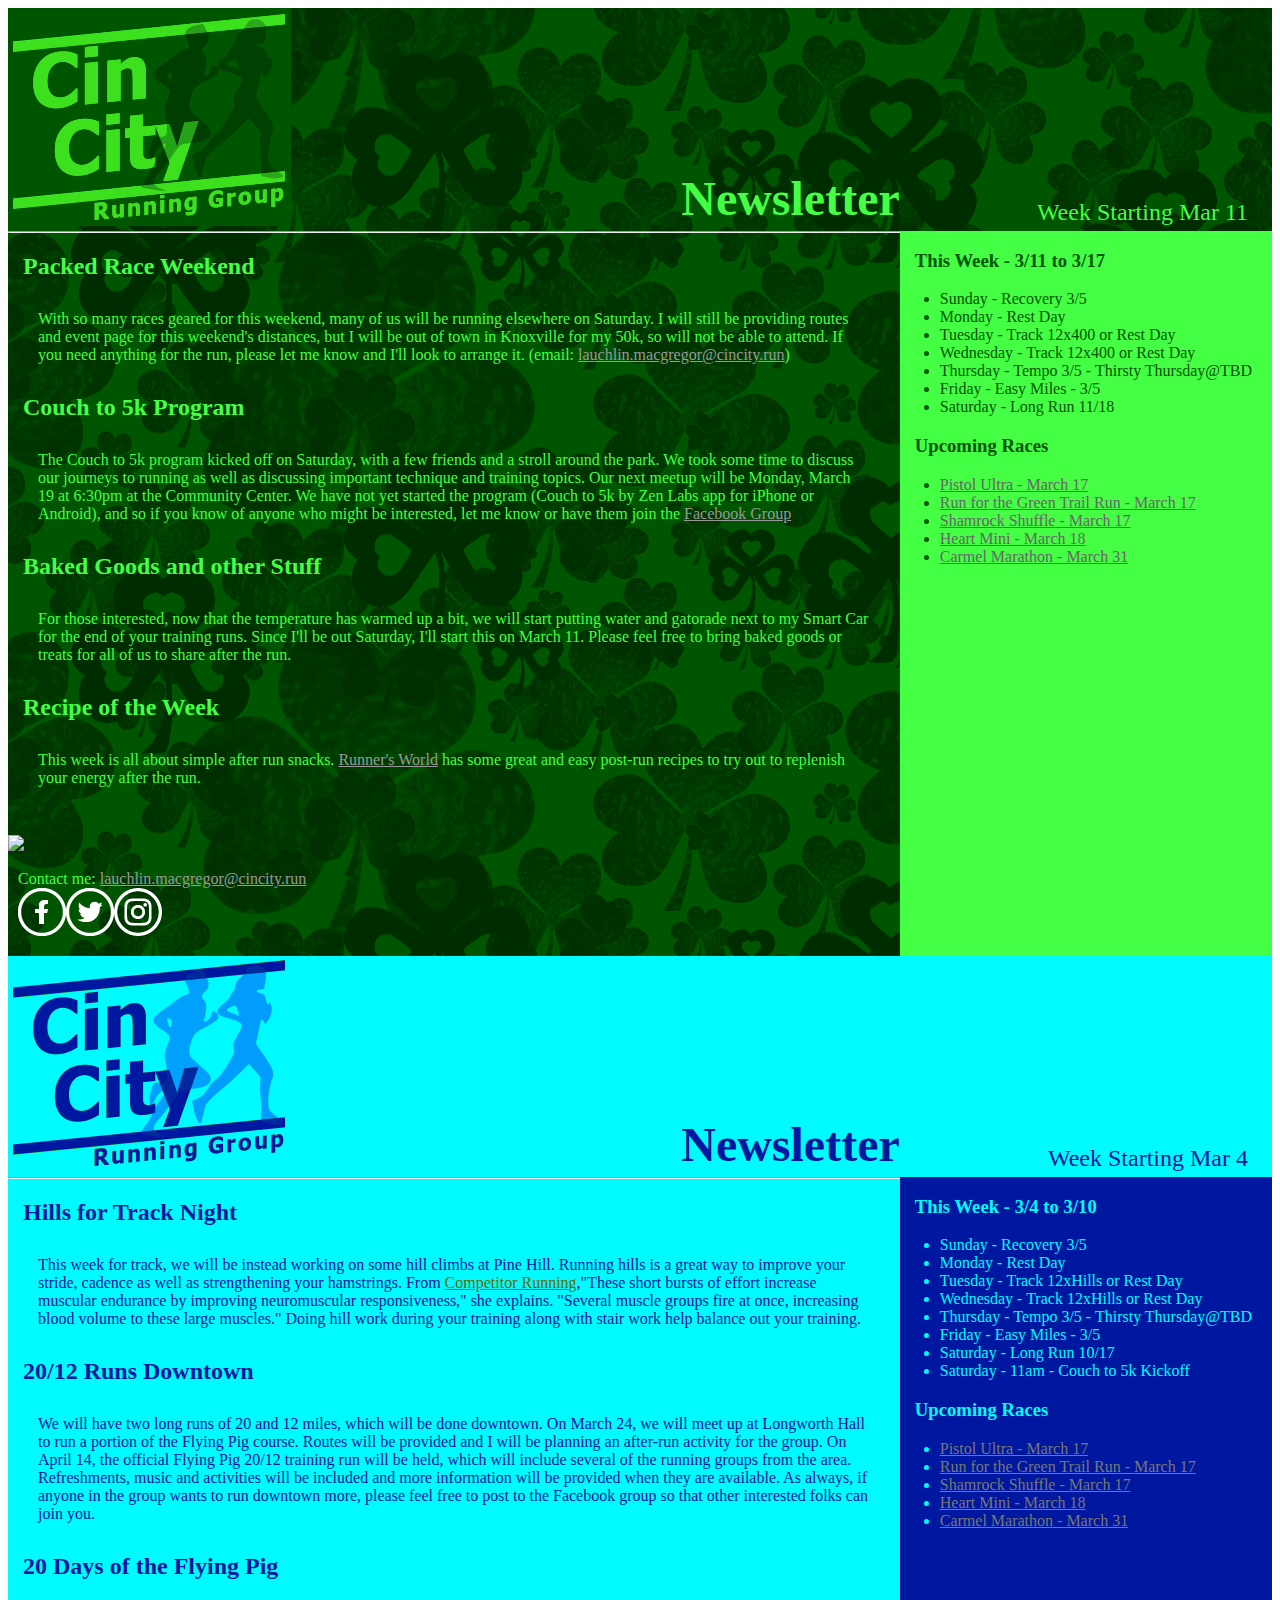
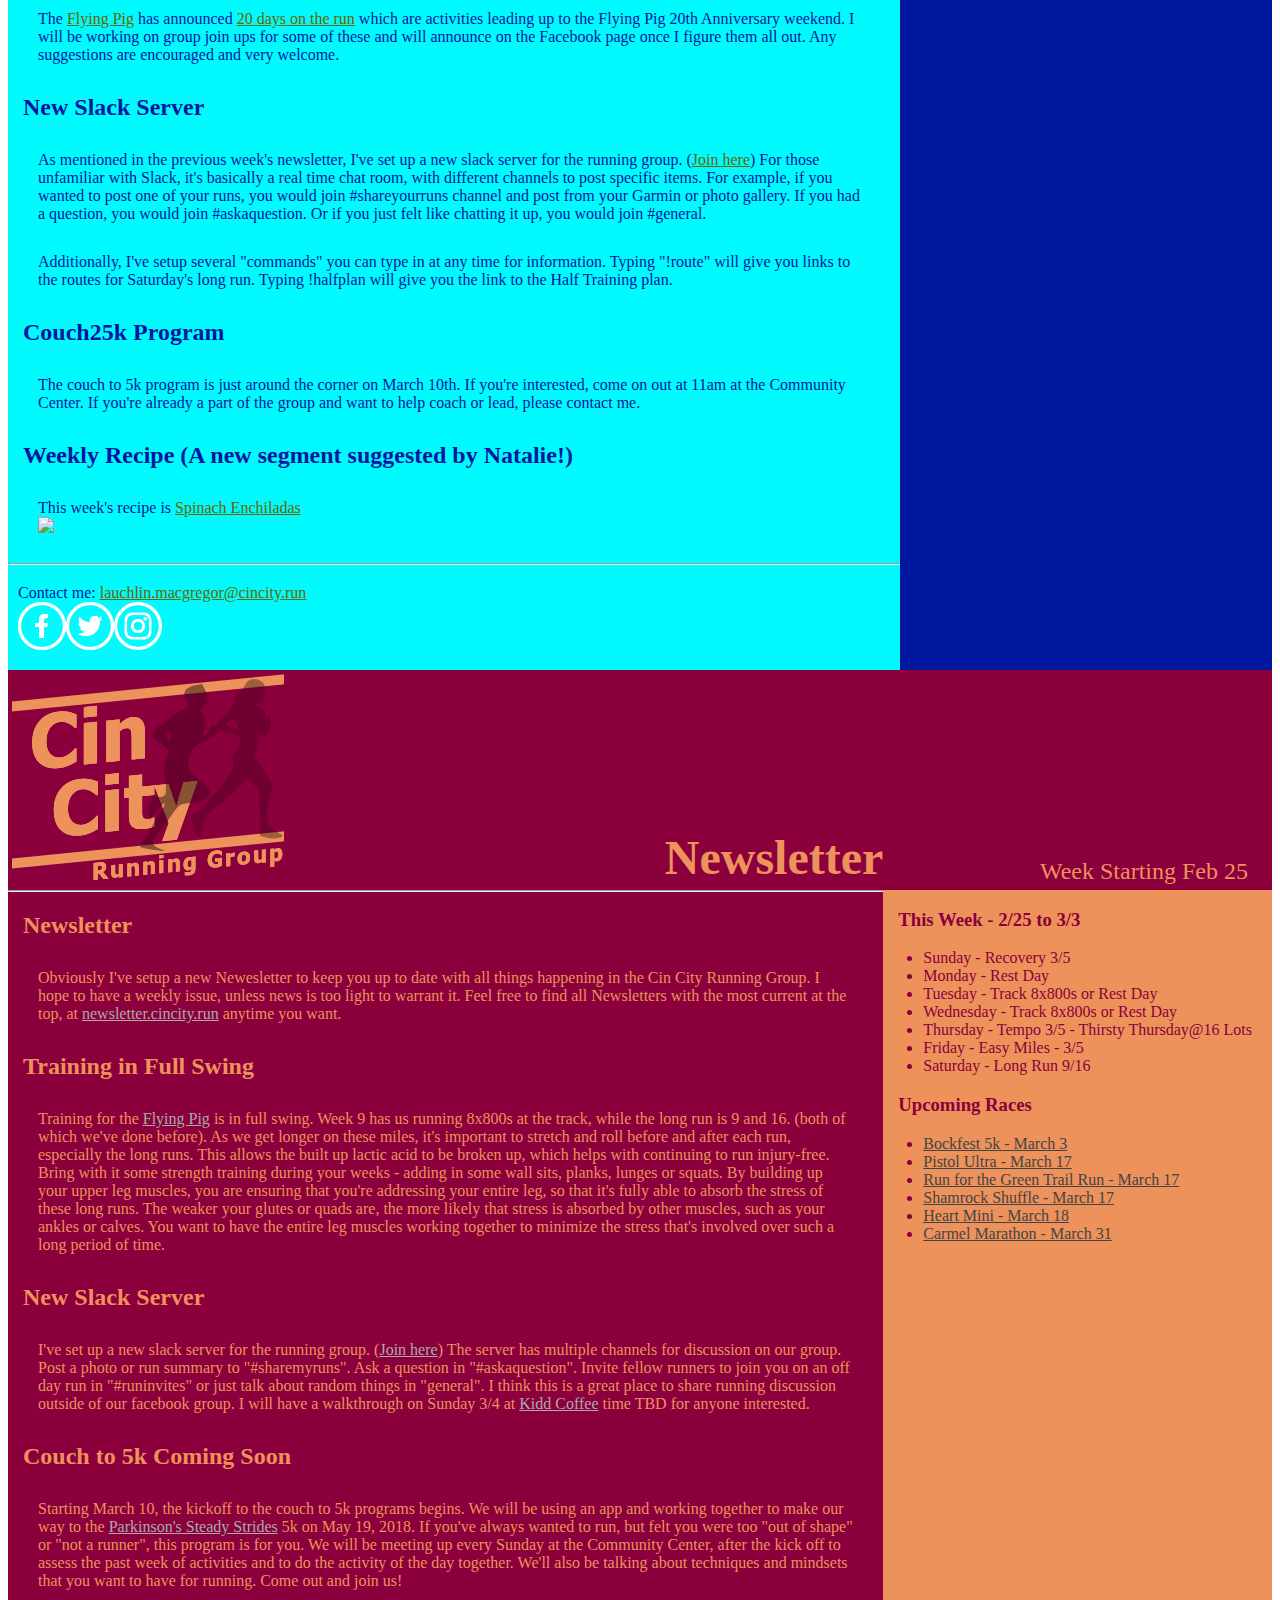
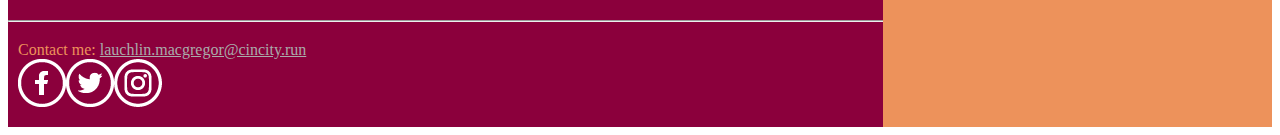
==== newsletter/index.html @ 0f22edab "Moving to one style sheet." ====
<!-- saved from url=(0031)https://newsletter.cincity.run/ -->
<html><head><meta http-equiv="Content-Type" content="text/html; charset=windows-1252">
	<link rel="stylesheet" media="screen" href="css/style.css" type="text/css">
	<link rel="icon" type="image/png" sizes="32x32" href="https://storage.googleapis.com/lauchlinmac.appspot.com/favicon-32x32.png">
	<link rel="icon" type="image/png" sizes="96x96" href="https://storage.googleapis.com/lauchlinmac.appspot.com/favicon-96x96.png">
	<link rel="icon" type="image/png" sizes="16x16" href="https://storage.googleapis.com/lauchlinmac.appspot.com/favicon-16x16.png">
	<title>Welcome to the Cin City Running Group Newsletter</title>
</head>
<body>
	<section id="page" class="ltgreen">
			<logo>
	<img src="./images/ltgreenlogo.png">
			</logo>
			<header>
			<h1>Newsletter</h1>
			</header>
			<dater>
		Week Starting Mar 11
			</dater>
	<main>
	<hr>
	<h2>
		Packed Race Weekend
	</h2>
	<p>
	With so many races geared for this weekend, many of us will be running elsewhere on Saturday.  I will still be providing routes and event page for this weekend's distances, but I will be out of town in Knoxville for my 50k, so will not be able to attend.  If you need anything for the run, please let me know and I'll look to arrange it. (email: <a href="mailto:lauchlin.macgregor@cincity.run">lauchlin.macgregor@cincity.run</a>)
	</p>
	<h2>
		Couch to 5k Program
	</h2>
	<p>
	The Couch to 5k program kicked off on Saturday, with a few friends and a stroll around the park.   We took some time to discuss our journeys to running as well as discussing important technique and training topics.   Our next meetup will be Monday, March 19 at 6:30pm at the Community Center.   We have not yet started the program (Couch to 5k by Zen Labs app for iPhone or Android), and so if you know of anyone who might be interested, let me know or have them join the <a href="https://www.facebook.com/groups/161861091143247/">Facebook Group</a>
</p>
	<h2>
		Baked Goods and other Stuff
	</h2>
	<p>
	For those interested, now that the temperature has warmed up a bit, we will start putting water and gatorade next to my Smart Car for the end of your training runs.   Since I'll be out Saturday, I'll start this on March 11.   Please feel free to bring baked goods or treats for all of us to share after the run.
	</p>
	<h2>
		Recipe of the Week
	</h2>
	<p>
		This week is all about simple after run snacks.  <a href="https://www.runnersworld.com/nutrition/easy-postrun-meals/slide/6">Runner's World</a> has some great and easy post-run recipes to try out to replenish your energy after the run.
	</p>
	<br/>
	<img src="https://www.runnersworld.com/sites/runnersworld.com/files/styles/listicle_slide_custom_user_desktop_1x/public/2017/10/20/dinechicken-pita.jpg?itok=5c4W9_jR"/>
	</main>
	<sidebar class="ltgreen_sidebar">
	<h3>This Week - 3/11 to 3/17</h3>
	<ul>
		<li>Sunday - Recovery 3/5</li>
		<li>Monday - Rest Day</li>
		<li>Tuesday - Track 12x400 or Rest Day</li>
		<li>Wednesday - Track 12x400 or Rest Day</li>
		<li>Thursday - Tempo 3/5 - Thirsty Thursday@TBD</li>
		<li>Friday - Easy Miles - 3/5</li>
		<li>Saturday - Long Run 11/18</li>
	</ul>
	<h3>Upcoming Races</h3>
		<ul>
			<li><a href="http://www.pistolultra.com/">Pistol Ultra - March 17</a></li>
			<li><a href="https://runsignup.com/Race/OH/Maineville/RunfortheGreenTrailRun">Run for the Green Trail Run - March 17</a></li>
			<li><a href="https://www.theshamrockshuffle.com/">Shamrock Shuffle - March 17</a></li>
			<li><a href="http://www2.heart.org/site/PageServer?pagename=CincinnatiMini">Heart Mini - March 18</a></li>
			<li><a href="https://www.carmelmarathon.com/">Carmel Marathon - March 31</a></li>
		</ul>
	</sidebar>
	<foot>
	<p>
	Contact me: <a href="mailto:lauchlin.macgregor@cincity.run">lauchlin.macgregor@cincity.run</a>
	<br>
	<a href="https://www.facebook.com/groups/1407686512587881/"><img src="images/fb.png"></a><a href="https://twitter.com/cincityrun"><img src="images/twit.png"></a><a href="https://www.instagram.com/cincityrun"><img src="images/ig.png"></a>
	</p>
	</foot>
	</section>
	<section id="page" class="ltblue">
			<logo>
	<img src="./images/ltbluelogo.png">
			</logo>
			<header>
			<h1>Newsletter</h1>
			</header>
			<dater>
		Week Starting Mar 4
			</dater>
	<main>
	<hr>
	<h2>
		Hills for Track Night
	</h2>
	<p>
	This week for track, we will be instead working on some hill climbs at Pine Hill.  Running hills is a great way to improve your stride, cadence as well as strengthening your hamstrings.  From <a href="http://running.competitor.com/2016/03/training/why-hill-repeats-make-you-a-better-runner_146676" target=_blank>Competitor Running</a>,"These short bursts of effort increase muscular endurance by improving neuromuscular responsiveness," she explains. "Several muscle groups fire at once, increasing blood volume to these large muscles."   Doing hill work during your training along with stair work help balance out your training.
	</p>
	<h2>
		20/12 Runs Downtown
	</h2>
	<p>
	We will have two long runs of 20 and 12 miles, which will be done downtown.  On March 24, we will meet up at Longworth Hall to run a portion of the Flying Pig course.   Routes will be provided and I will be planning an after-run activity for the group.   On April 14, the official Flying Pig 20/12 training run will be held, which will include several of the running groups from the area.   Refreshments, music and activities will be included and more information will be provided when they are available.  As always, if anyone in the group wants to run downtown more, please feel free to post to the Facebook group so that other interested folks can join you.
	</p>
	<h2>
		20 Days of the Flying Pig
	</h2>
	<p>
	The <a href="http://flyingpigmarathon.com/">Flying Pig</a> has announced <a href=http://flyingpigmarathon.com/events/20th-anniversary-celebration/4065-2/">20 days on the run</a> which are activities leading up to the Flying Pig 20th Anniversary weekend.   I will be working on group join ups for some of these and will announce on the Facebook page once I figure them all out.   Any suggestions are encouraged and very welcome.
	</p>
	<h2>
		New Slack Server
	</h2>
	<p>
	As mentioned in the previous week's newsletter, I've set up a new slack server for the running group. (<a href="https://join.slack.com/t/cincityrun/shared_invite/enQtMzE5NzkxMzA4ODMzLWY1YjliMDk2ZDc5N2JhY2E0NzQwYjVhNTAwMDExMWZhYTE1NmJiNWJhNjEwY2I4NjllZDVkMjdkMjkyNjIwOG">Join here</a>) For those unfamiliar with Slack, it's basically a real time chat room, with different channels to post specific items.  For example, if you wanted to post one of your runs, you would join #shareyourruns channel and post from your Garmin or photo gallery.   If you had a question, you would join #askaquestion.  Or if you just felt like chatting it up, you would join #general.</p>
	<p>
	Additionally, I've setup several "commands" you can type in at any time for information.   Typing "!route" will give you links to the routes for Saturday's long run.   Typing !halfplan will give you the link to the Half Training plan.
	</p>
	<h2>
		Couch25k Program
	</h2>
	<p>
	The couch to 5k program is just around the corner on March 10th.  If you're interested, come on out at 11am at the Community Center.  If you're already a part of the group and want to help coach or lead, please contact me.
	</p>
	<h2>
		Weekly Recipe (A new segment suggested by Natalie!)
	</h2>
	<p>
	This week's recipe is <a href="https://www.allrecipes.com/recipe/59661/spinach-enchiladas/">Spinach Enchiladas</a>
	<br/>
	<img src="https://images.media-allrecipes.com/userphotos/720x405/454897.jpg"/>
	</p>
	<hr>
	</main>
	<sidebar class="ltblue_sidebar">
	<h3>This Week - 3/4 to 3/10</h3>
	<ul>
		<li>Sunday - Recovery 3/5</li>
		<li>Monday - Rest Day</li>
		<li>Tuesday - Track 12xHills or Rest Day</li>
		<li>Wednesday - Track 12xHills or Rest Day</li>
		<li>Thursday - Tempo 3/5 - Thirsty Thursday@TBD</li>
		<li>Friday - Easy Miles - 3/5</li>
		<li>Saturday - Long Run 10/17</li>
		<li>Saturday - 11am - Couch to 5k Kickoff</li>
	</ul>
	<h3>Upcoming Races</h3>
		<ul>
			<li><a href="http://www.pistolultra.com/">Pistol Ultra - March 17</a></li>
			<li><a href="https://runsignup.com/Race/OH/Maineville/RunfortheGreenTrailRun">Run for the Green Trail Run - March 17</a></li>
			<li><a href="https://www.theshamrockshuffle.com/">Shamrock Shuffle - March 17</a></li>
			<li><a href="http://www2.heart.org/site/PageServer?pagename=CincinnatiMini">Heart Mini - March 18</a></li>
			<li><a href="https://www.carmelmarathon.com/">Carmel Marathon - March 31</a></li>
		</ul>
	</sidebar>
	<foot>
	<p>
	Contact me: <a href="mailto:lauchlin.macgregor@cincity.run">lauchlin.macgregor@cincity.run</a>
	<br>
	<a href="https://www.facebook.com/groups/1407686512587881/"><img src="images/fb.png"></a><a href="https://twitter.com/cincityrun"><img src="images/twit.png"></a><a href="https://www.instagram.com/cincityrun"><img src="images/ig.png"></a>
	</p>
	</foot>
	</section>
	<section id="page" class="burgundy">
			<logo>
	<img src="./images/burgundy_logo.png">
			</logo>
			<header>
			<h1>Newsletter</h1>
			</header>
			<dater>
		Week Starting Feb 25
			</dater>
	<main>
	<hr>
	<h2>
		Newsletter
	</h2>
	<p>
	Obviously I've setup a new Newesletter to keep you up to date with all things happening in the Cin City Running Group.  I hope to have a weekly issue, unless news is too light to warrant it.   Feel free to find all Newsletters with the most current at the top, at <a href="http://newsletter.cincity.run/">newsletter.cincity.run</a> anytime you want.
	</p>
	<h2>
		Training in Full Swing
	</h2>
	<p>
	Training for the <a href="http://flyingpigmarathon.com/">Flying Pig</a> is in full swing.   Week 9 has us running 8x800s at the track, while the long run is 9 and 16. (both of which we've done before).   As we get longer on these miles, it's important to stretch and roll before and after each run, especially the long runs.  This allows the built up lactic acid to be broken up, which helps with continuing to run injury-free.   Bring with it some strength training during your weeks - adding in some wall sits, planks, lunges or squats.  By building up your upper leg muscles, you are ensuring that you're addressing your entire leg, so that it's fully able to absorb the stress of these long runs.   The weaker your glutes or quads are, the more likely that stress is absorbed by other muscles, such as your ankles or calves.   You want to have the entire leg muscles working together to minimize the stress that's involved over such a long period of time.
	</p>
	<h2>
		New Slack Server
	</h2>
	<p>
	I've set up a new slack server for the running group. (<a href="https://join.slack.com/t/cincityrun/shared_invite/enQtMzE5NzkxMzA4ODMzLWY1YjliMDk2ZDc5N2JhY2E0NzQwYjVhNTAwMDExMWZhYTE1NmJiNWJhNjEwY2I4NjllZDVkMjdkMjkyNjIwOG">Join here</a>) The server has multiple channels for discussion on our group.   Post a photo or run summary to "#sharemyruns".   Ask a question in "#askaquestion".   Invite fellow runners to join you on an off day run in "#runinvites" or just talk about random things in "general".   I think this is a great place to share running discussion outside of our facebook group.  I will have a walkthrough on Sunday 3/4 at <a href="https://www.facebook.com/Kidd-Coffee-Wine-Bar-Mason-79836266919/">Kidd Coffee</a> time TBD for anyone interested.
	</p>
	<h2>
		Couch to 5k Coming Soon
	</h2>
	<p>
	Starting March 10, the kickoff to the couch to 5k programs begins.   We will be using an app and working together to make our way to the <a href="http://parkinsoncincinnati.org/steady-strides">Parkinson's Steady Strides</a> 5k on May 19, 2018.  If you've always wanted to run, but felt you were too "out of shape" or "not a runner", this program is for you.  We will be meeting up every Sunday at the Community Center, after the kick off to assess the past week of activities and to do the activity of the day together.   We'll also be talking about techniques and mindsets that you want to have for running.  Come out and join us!
	</p>
	<hr>
	</main>
	<sidebar class="burgundy_sidebar">
	<h3>This Week - 2/25 to 3/3</h3>
	<ul>
		<li>Sunday - Recovery 3/5</li>
		<li>Monday - Rest Day</li>
		<li>Tuesday - Track 8x800s or Rest Day</li>
		<li>Wednesday - Track 8x800s or Rest Day</li>
		<li>Thursday - Tempo 3/5 - Thirsty Thursday@16 Lots</li>
		<li>Friday - Easy Miles - 3/5</li>
		<li>Saturday - Long Run 9/16</li>
	</ul>
	<h3>Upcoming Races</h3>
		<ul>
			<li><a href="https://www.bockfest.com/">Bockfest 5k - March 3</a></li>
			<li><a href="http://www.pistolultra.com/">Pistol Ultra - March 17</a></li>
			<li><a href="https://runsignup.com/Race/OH/Maineville/RunfortheGreenTrailRun">Run for the Green Trail Run - March 17</a></li>
			<li><a href="https://www.theshamrockshuffle.com/">Shamrock Shuffle - March 17</a></li>
			<li><a href="http://www2.heart.org/site/PageServer?pagename=CincinnatiMini">Heart Mini - March 18</a></li>
			<li><a href="https://www.carmelmarathon.com/">Carmel Marathon - March 31</a></li>
		</ul>
	</sidebar>
	<foot>
	<p>
	Contact me: <a href="mailto:lauchlin.macgregor@cincity.run">lauchlin.macgregor@cincity.run</a>
	<br>
	<a href="https://www.facebook.com/groups/1407686512587881/"><img src="images/fb.png"></a><a href="https://twitter.com/cincityrun"><img src="images/twit.png"></a><a href="https://www.instagram.com/cincityrun"><img src="images/ig.png"></a>
	</p>
	</foot>
	</section>
</body></html>
---- newsletter/css/style.css ----
.burgundy{
	color: #ed925b;
	background-color: #8b003c;
}

.burgundy a{
	color: #aaa;
}
.burgundy_sidebar{
	color: 8b003c;
	background-color: #ed925b;
}

.burgundy_sidebar a{
	color: #444;
}

.ltblue{
	color: #0017a0;
	background-color: #00fafd;
}

.ltblue a{
	color: #660;
}
.ltblue_sidebar{
	color: #00fafd;
	background-color: #0017a0;
}

.ltblue_sidebar a{
	color: #777;
}

.ltgreen{
	color: #44ff44;
	background-color: #005500;
			background-image: url("../images/clover.png");
}

.ltgreen a{
	color: #999;
}
.ltgreen_sidebar{
	color: #050;
	background-color: #4f4;
}
.ltgreen_sidebar a{
	color: #666;
}

#page{
	display: grid;
	width: 100%;
	grid-template-areas: "logo header dater"
			     "main main sidebar"
			     "foot foot sidebar";
	grid-template-rows: auto 1fr 100px;
	grid-template-columns: auto minmax(250px,1fr)  auto;
	font-family: "trebuchet ms";
        grid-row-gap: 5px;
}
hr{
	width: 100%;
	margin: 0;
	padding: 0;
}
#page > logo{
	grid-area: logo;
	border-bottom: 1px solid bottom;
}

#page > header{
	grid-area: header;
	justify-self: end;
	align-self: end;
}


#page > dater{
	grid-area: dater;
	align-self: end;
	justify-self: end;
	margin-right: 1em;
	font-size: 1.5em;
}

#page > header h1{
	font-family: "Trebuchet MS";
	font-size: 3em;
	font-weight: bold;
	margin:0;
	padding: 0;
}

#page > main{
	grid-area: main;

}

#page > sidebar{
	grid-area: sidebar;
}

#page > sidebar li{
	margin-right: 20px;
}

#page > foot{
	grid-area: foot;
	align-self: end;
}
h2,h3{
	margin-left: 15px;
}
p{
	margin: 30px;
}
#page > foot p{
margin: 20px 10px;
}

@media only screen and (max-width: 750px){
		#page{
			display: grid;
			width: 100%;
			grid-template-areas: "logo"
					      "header"
					      "dater"
					     "main"
					      "sidebar"
					     "foot";
			font-family: "trebuchet ms";
		        grid-row-gap: 5px;
		}

		#page > logo, #page > header, #page > dater, #page > main, #page > footer, #page > sidebar{
			justify-self: center;
			align-self: center;
		}
}
/*a {
	text-decoration: underline;
	color: #444;
	font-weight: bold;
}
li a{
	text-decoration: underline;
	color: #bbb;
	font-weight: bold;
}*/
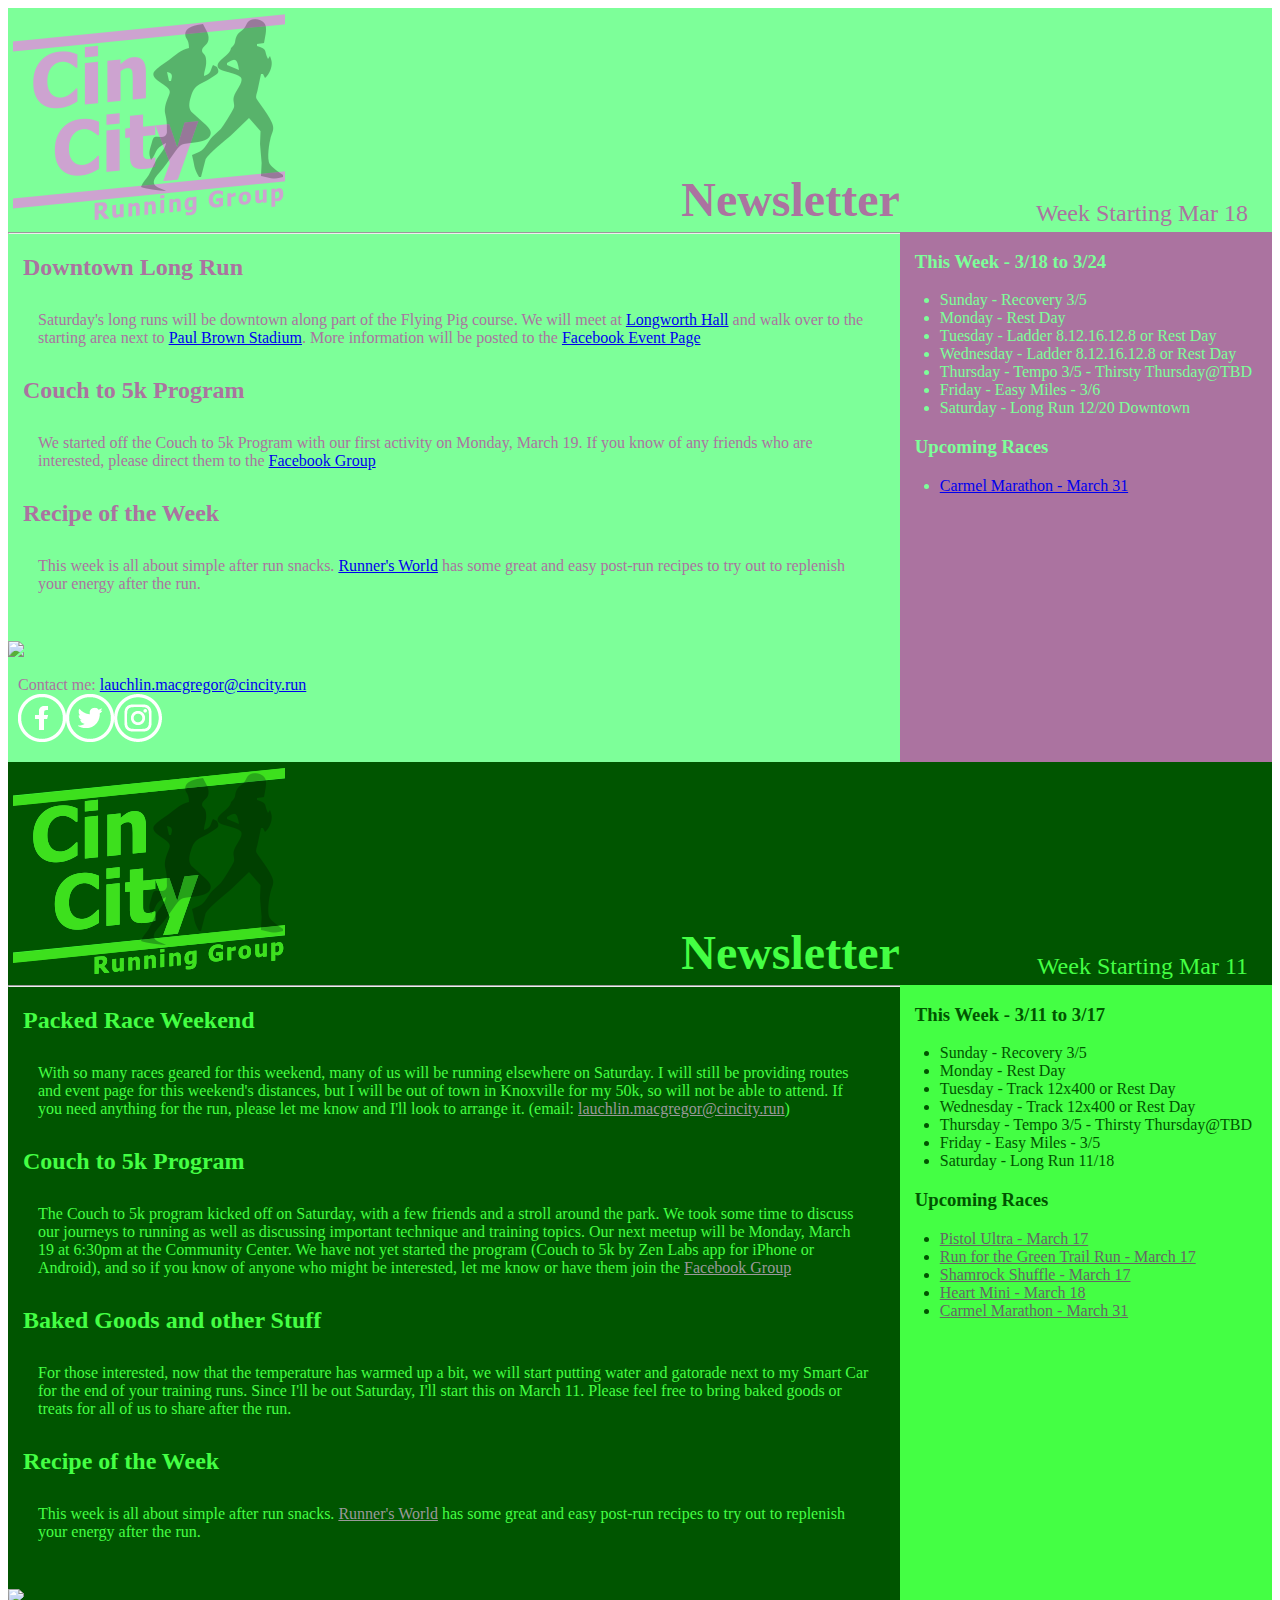
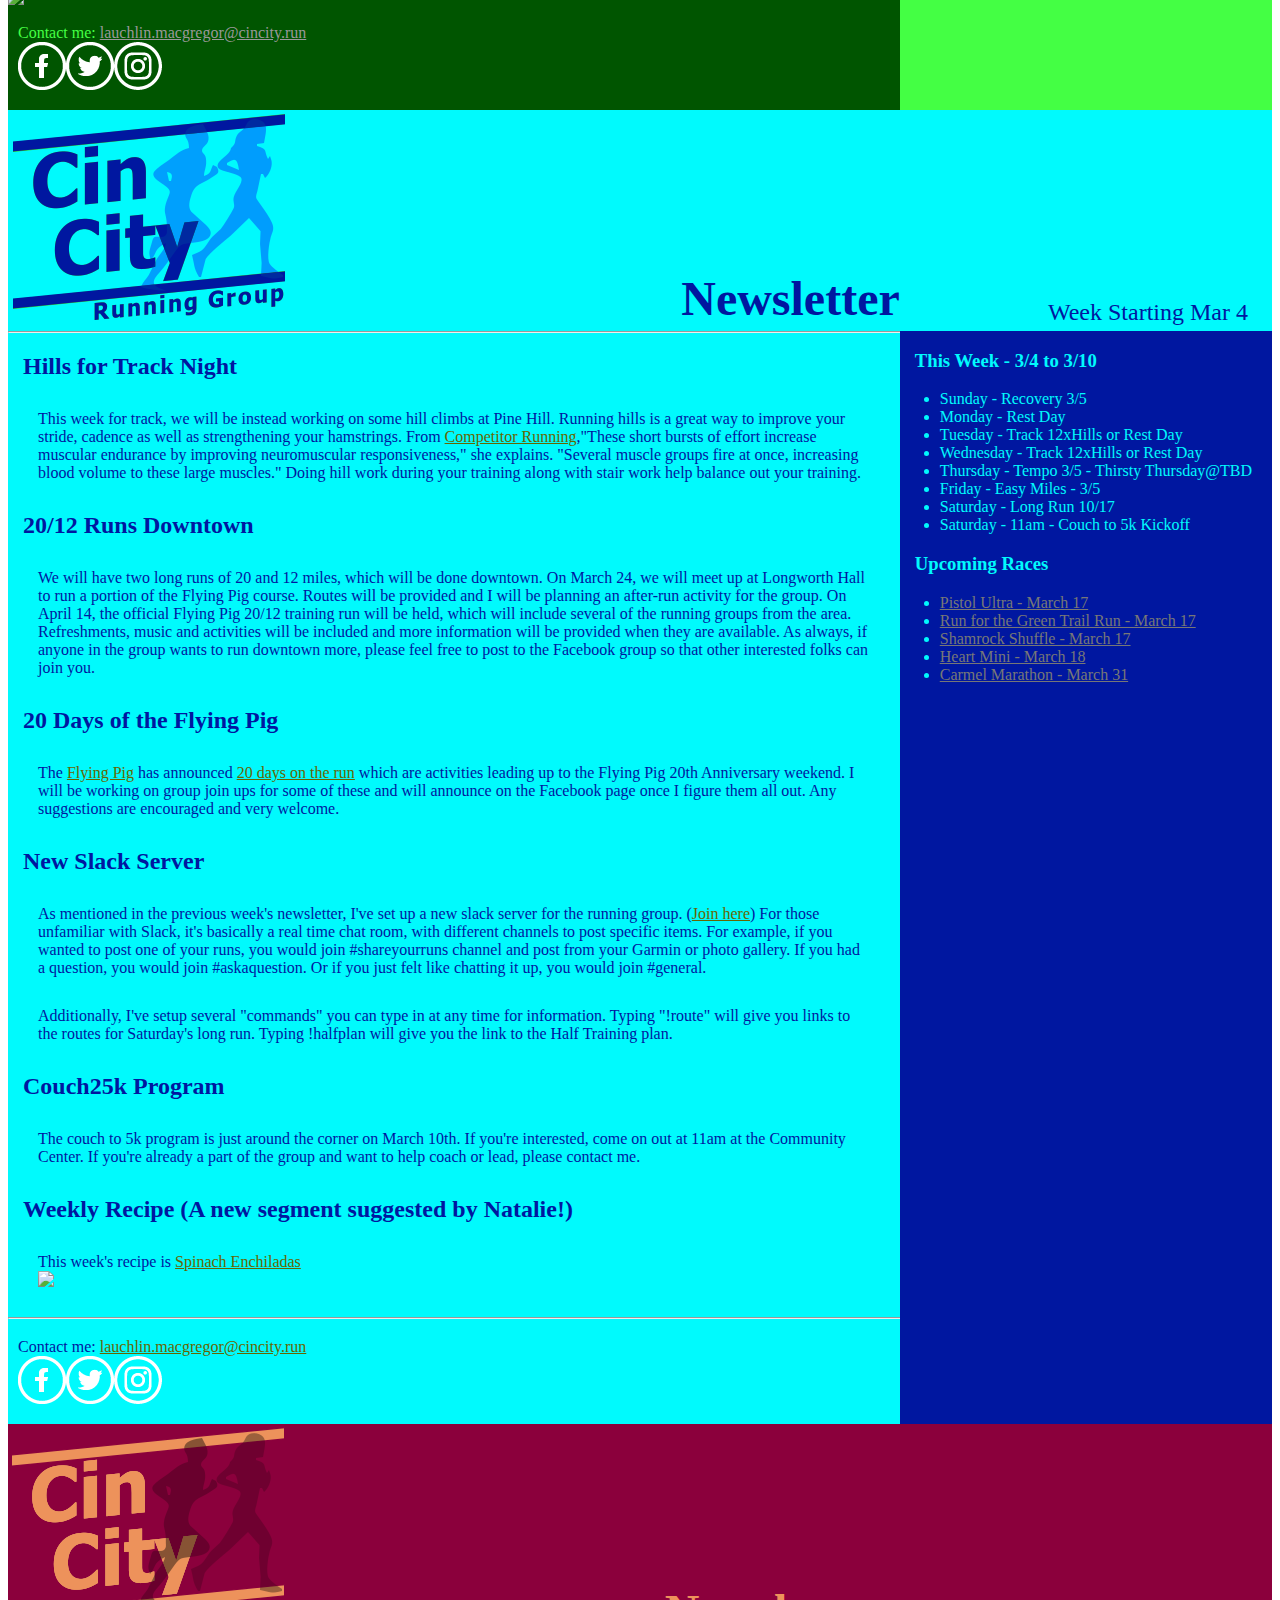
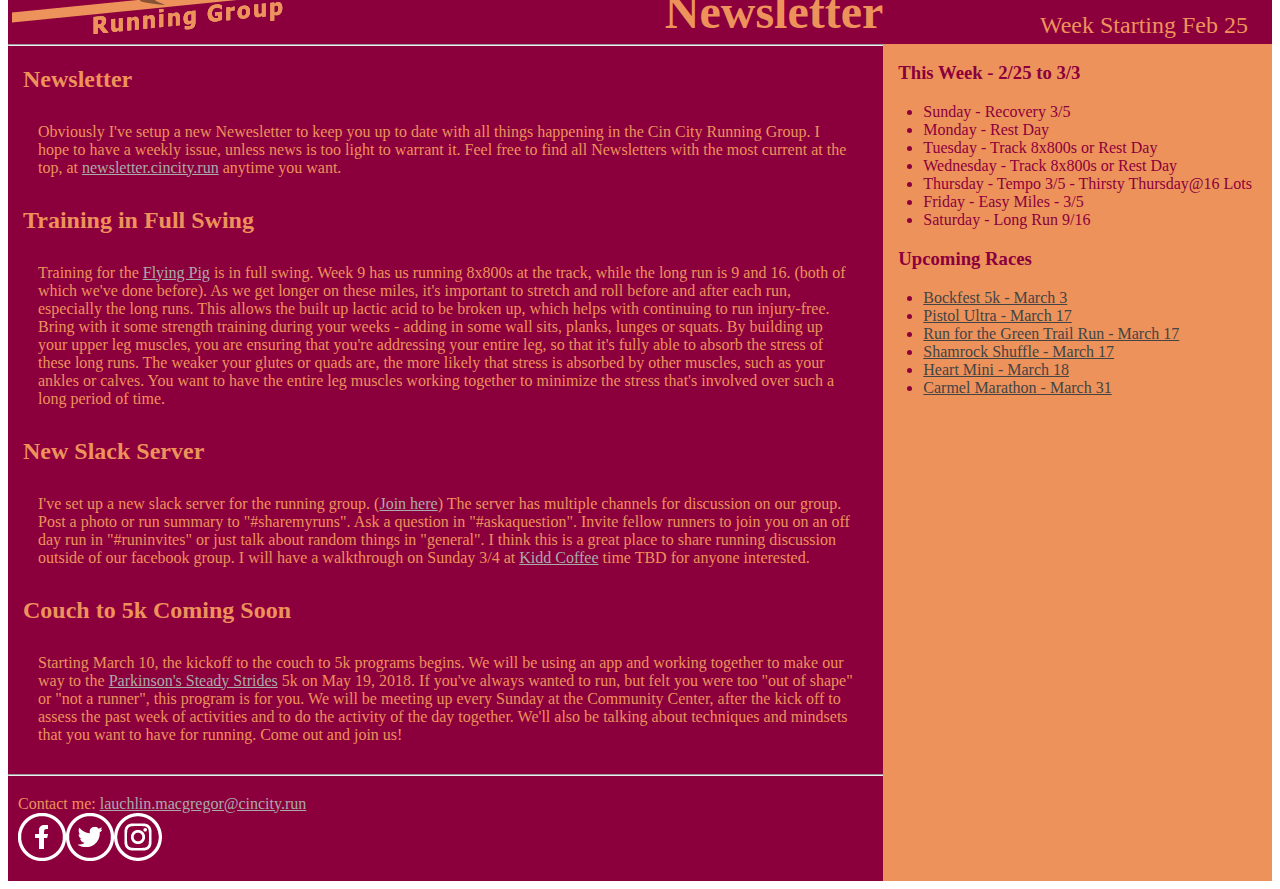
==== commit 4583d549: "Updated to new week" ====
--- a/newsletter/index.html
+++ b/newsletter/index.html
@@ -8,6 +8,63 @@
 	<title>Welcome to the Cin City Running Group Newsletter</title>
 </head>
 <body>
+	<section id="page" class="easter">
+			<logo>
+	<img src="./images/easterlogo.png">
+			</logo>
+			<header>
+			<h1>Newsletter</h1>
+			</header>
+			<dater>
+		Week Starting Mar 18
+			</dater>
+	<main>
+	<hr>
+	<h2>
+		Downtown Long Run
+	</h2>
+	<p>
+Saturday's long runs will be downtown along part of the Flying Pig course.  We will meet at <a href="https://goo.gl/maps/SRduZr3844v">Longworth Hall</a> and walk over to the starting area next to <a href="https://goo.gl/maps/F4VCRxADhxx">Paul Brown Stadium</a>.  More information will be posted to the <a href="https://www.facebook.com/events/158387314867871/">Facebook Event Page</a>
+	</p>
+	<h2>
+		Couch to 5k Program
+	</h2>
+	<p>
+	We started off the Couch to 5k Program with our first activity on Monday, March 19.  If you know of any friends who are interested, please direct them to the <a href="https://www.facebook.com/groups/161861091143247/">Facebook Group</a>
+</p>
+	<h2>
+		Recipe of the Week
+	</h2>
+	<p>
+		This week is all about simple after run snacks.  <a href="https://www.runnersworld.com/nutrition/easy-postrun-meals/slide/6">Runner's World</a> has some great and easy post-run recipes to try out to replenish your energy after the run.
+	</p>
+	<br/>
+	<img src="https://www.runnersworld.com/sites/runnersworld.com/files/styles/listicle_slide_custom_user_desktop_1x/public/2017/10/20/dinechicken-pita.jpg?itok=5c4W9_jR"/>
+	</main>
+	<sidebar class="sidebar easter_sidebar">
+	<h3>This Week - 3/18 to 3/24</h3>
+	<ul>
+		<li>Sunday - Recovery 3/5</li>
+		<li>Monday - Rest Day</li>
+		<li>Tuesday - Ladder 8.12.16.12.8 or Rest Day</li>
+		<li>Wednesday - Ladder 8.12.16.12.8 or Rest Day</li>
+		<li>Thursday - Tempo 3/5 - Thirsty Thursday@TBD</li>
+		<li>Friday - Easy Miles - 3/6</li>
+		<li>Saturday - Long Run 12/20 Downtown</li>
+	</ul>
+	<h3>Upcoming Races</h3>
+		<ul>
+			<li><a href="https://www.carmelmarathon.com/">Carmel Marathon - March 31</a></li>
+		</ul>
+	</sidebar>
+	<foot>
+	<p>
+	Contact me: <a href="mailto:lauchlin.macgregor@cincity.run">lauchlin.macgregor@cincity.run</a>
+	<br>
+	<a href="https://www.facebook.com/groups/1407686512587881/"><img src="images/fb.png"></a><a href="https://twitter.com/cincityrun"><img src="images/twit.png"></a><a href="https://www.instagram.com/cincityrun"><img src="images/ig.png"></a>
+	</p>
+	</foot>
+	</section>
 	<section id="page" class="ltgreen">
 			<logo>
 	<img src="./images/ltgreenlogo.png">
@@ -47,7 +104,7 @@
 	<br/>
 	<img src="https://www.runnersworld.com/sites/runnersworld.com/files/styles/listicle_slide_custom_user_desktop_1x/public/2017/10/20/dinechicken-pita.jpg?itok=5c4W9_jR"/>
 	</main>
-	<sidebar class="ltgreen_sidebar">
+	<sidebar class="sidebar ltgreen_sidebar">
 	<h3>This Week - 3/11 to 3/17</h3>
 	<ul>
 		<li>Sunday - Recovery 3/5</li>
@@ -103,14 +160,15 @@
 		20 Days of the Flying Pig
 	</h2>
 	<p>
-	The <a href="http://flyingpigmarathon.com/">Flying Pig</a> has announced <a href=http://flyingpigmarathon.com/events/20th-anniversary-celebration/4065-2/">20 days on the run</a> which are activities leading up to the Flying Pig 20th Anniversary weekend.   I will be working on group join ups for some of these and will announce on the Facebook page once I figure them all out.   Any suggestions are encouraged and very welcome.
+	The <a href="http://flyingpigmarathon.com/">Flying Pig</a> has announced <a href="http://flyingpigmarathon.com/events/20th-anniversary-celebration/4065-2/">20 days on the run</a> which are activities leading up to the Flying Pig 20th Anniversary weekend.   I will be working on group join ups for some of these and will announce on the Facebook page once I figure them all out.   Any suggestions are encouraged and very welcome.
 	</p>
 	<h2>
 		New Slack Server
 	</h2>
 	<p>
-	As mentioned in the previous week's newsletter, I've set up a new slack server for the running group. (<a href="https://join.slack.com/t/cincityrun/shared_invite/enQtMzE5NzkxMzA4ODMzLWY1YjliMDk2ZDc5N2JhY2E0NzQwYjVhNTAwMDExMWZhYTE1NmJiNWJhNjEwY2I4NjllZDVkMjdkMjkyNjIwOG">Join here</a>) For those unfamiliar with Slack, it's basically a real time chat room, with different channels to post specific items.  For example, if you wanted to post one of your runs, you would join #shareyourruns channel and post from your Garmin or photo gallery.   If you had a question, you would join #askaquestion.  Or if you just felt like chatting it up, you would join #general.</p>
-	<p>
+	As mentioned in the previous week's newsletter, I've set up a new slack server for the running group. (<a href="https://join.slack.com/t/cincityrun/shared_invite/enQtMzE5NzkxMzA4ODMzLWY1YjliMDk2ZDc5N2JhY2E0NzQwYjVhNTAwMDExMWZhYTE1NmJiNWJhNjEwY2I4NjllZDVkMjdkMjkyNjIwOG">Join here</a>) For those unfamiliar with Slack, it's basically a real time chat room, with different channels to post specific items.  For example, if you wanted to post one of your runs, you would join #shareyourruns channel and post from your Garmin or photo gallery.   If you had a question, you would join #askaquestion.  Or if you just felt like chatting it up, you would join #general.
+</p>
+<p>
 	Additionally, I've setup several "commands" you can type in at any time for information.   Typing "!route" will give you links to the routes for Saturday's long run.   Typing !halfplan will give you the link to the Half Training plan.
 	</p>
 	<h2>
@@ -129,7 +187,7 @@
 	</p>
 	<hr>
 	</main>
-	<sidebar class="ltblue_sidebar">
+	<sidebar class="ltblue_sidebar sidebar">
 	<h3>This Week - 3/4 to 3/10</h3>
 	<ul>
 		<li>Sunday - Recovery 3/5</li>
@@ -196,7 +254,7 @@
 	</p>
 	<hr>
 	</main>
-	<sidebar class="burgundy_sidebar">
+	<sidebar class="burgundy_sidebar sidebar">
 	<h3>This Week - 2/25 to 3/3</h3>
 	<ul>
 		<li>Sunday - Recovery 3/5</li>
--- a/newsletter/css/style.css
+++ b/newsletter/css/style.css
@@ -1,3 +1,13 @@
+.easter{
+	color: #ab73a0;
+	background-color: #7dff99	;
+}
+
+.easter_sidebar{
+	color: #7dff99;
+	background-color: #ab73a0;
+}
+
 .burgundy{
 	color: #ed925b;
 	background-color: #8b003c;
@@ -139,13 +149,3 @@
 			align-self: center;
 		}
 }
-/*a {
-	text-decoration: underline;
-	color: #444;
-	font-weight: bold;
-}
-li a{
-	text-decoration: underline;
-	color: #bbb;
-	font-weight: bold;
-}*/
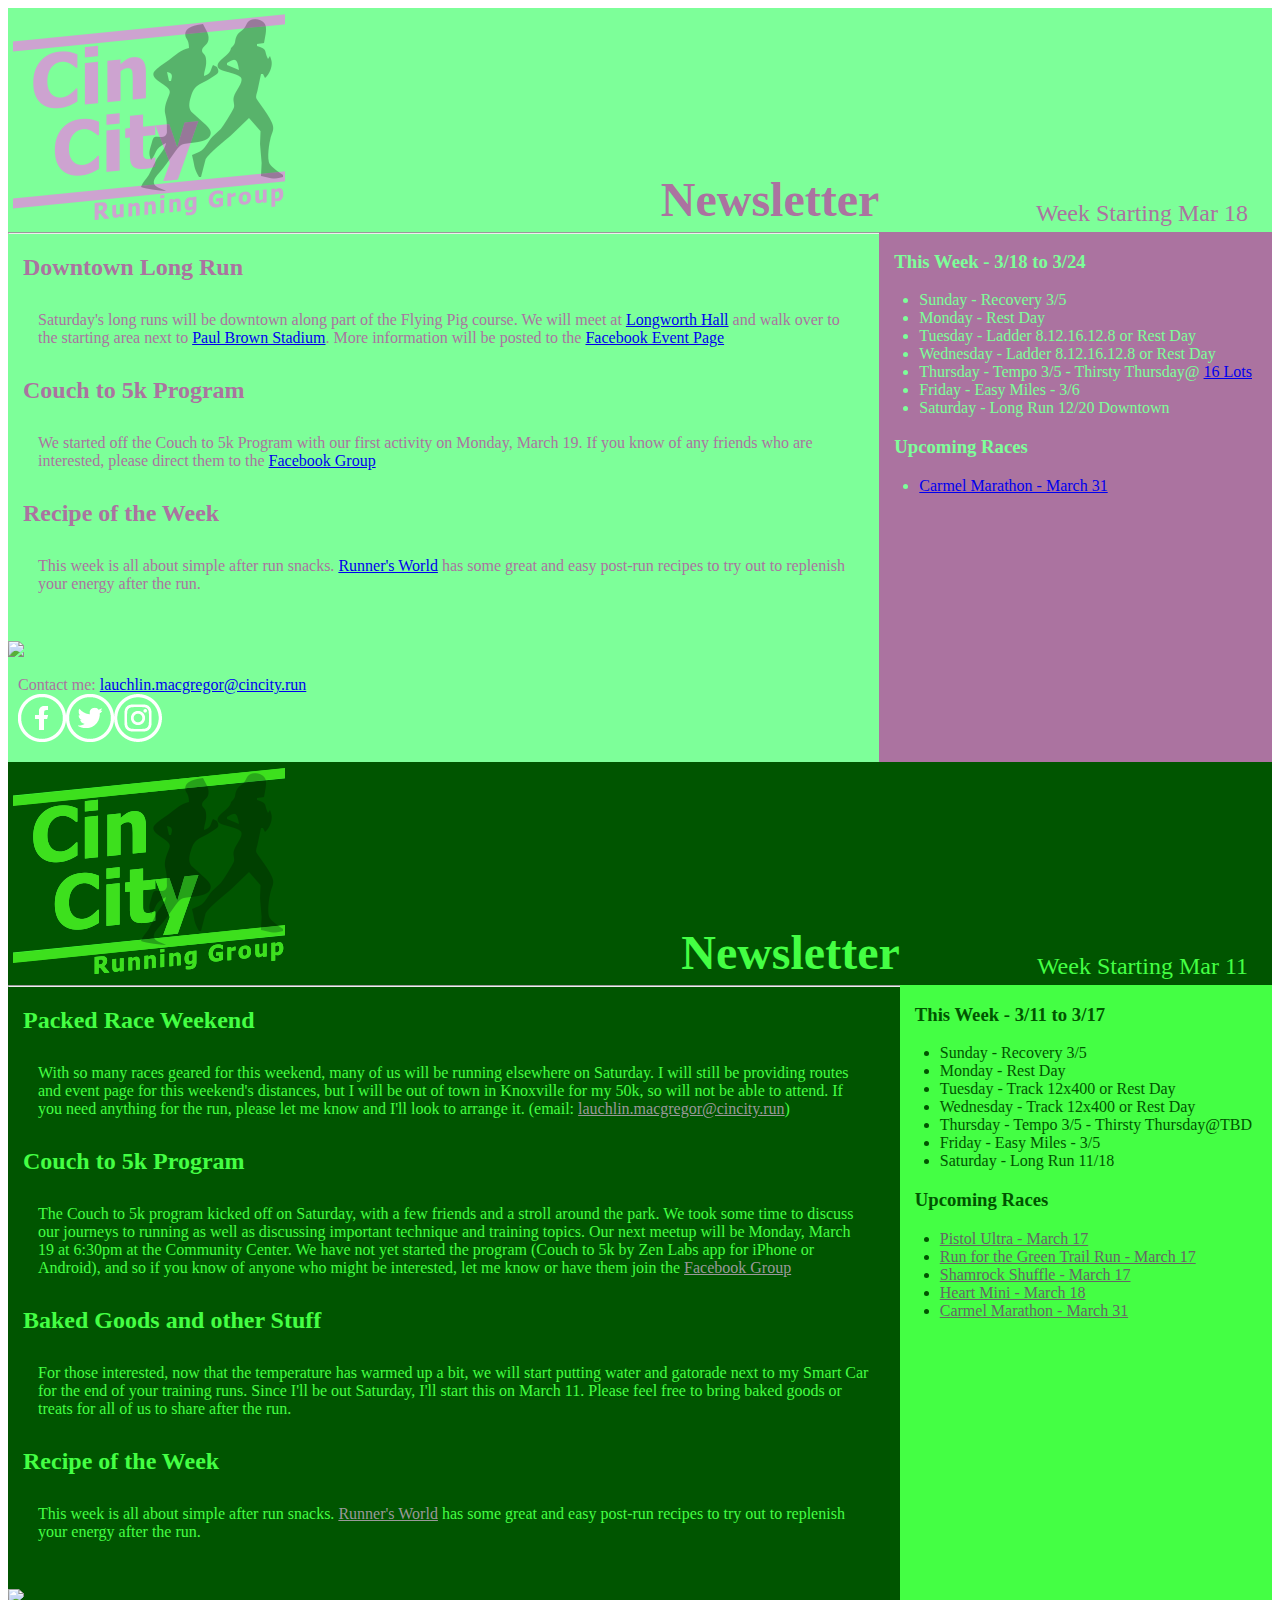
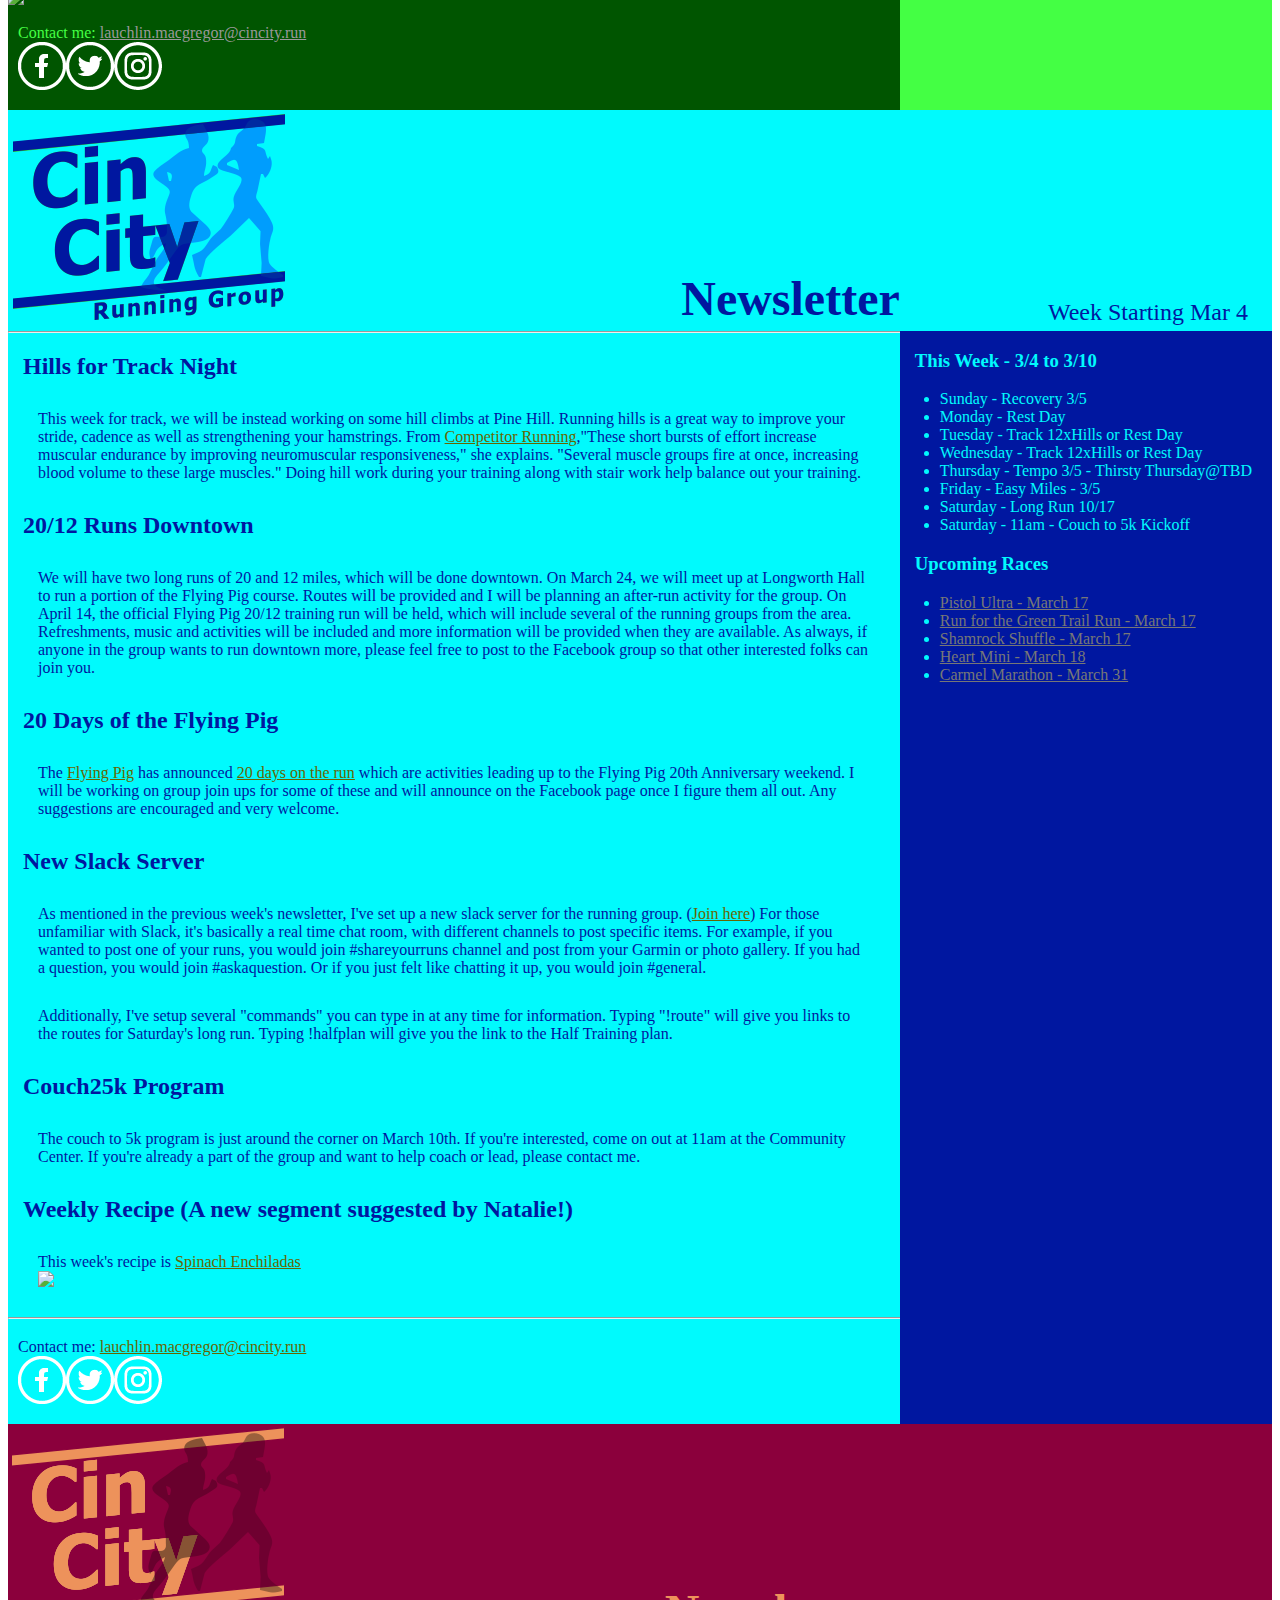
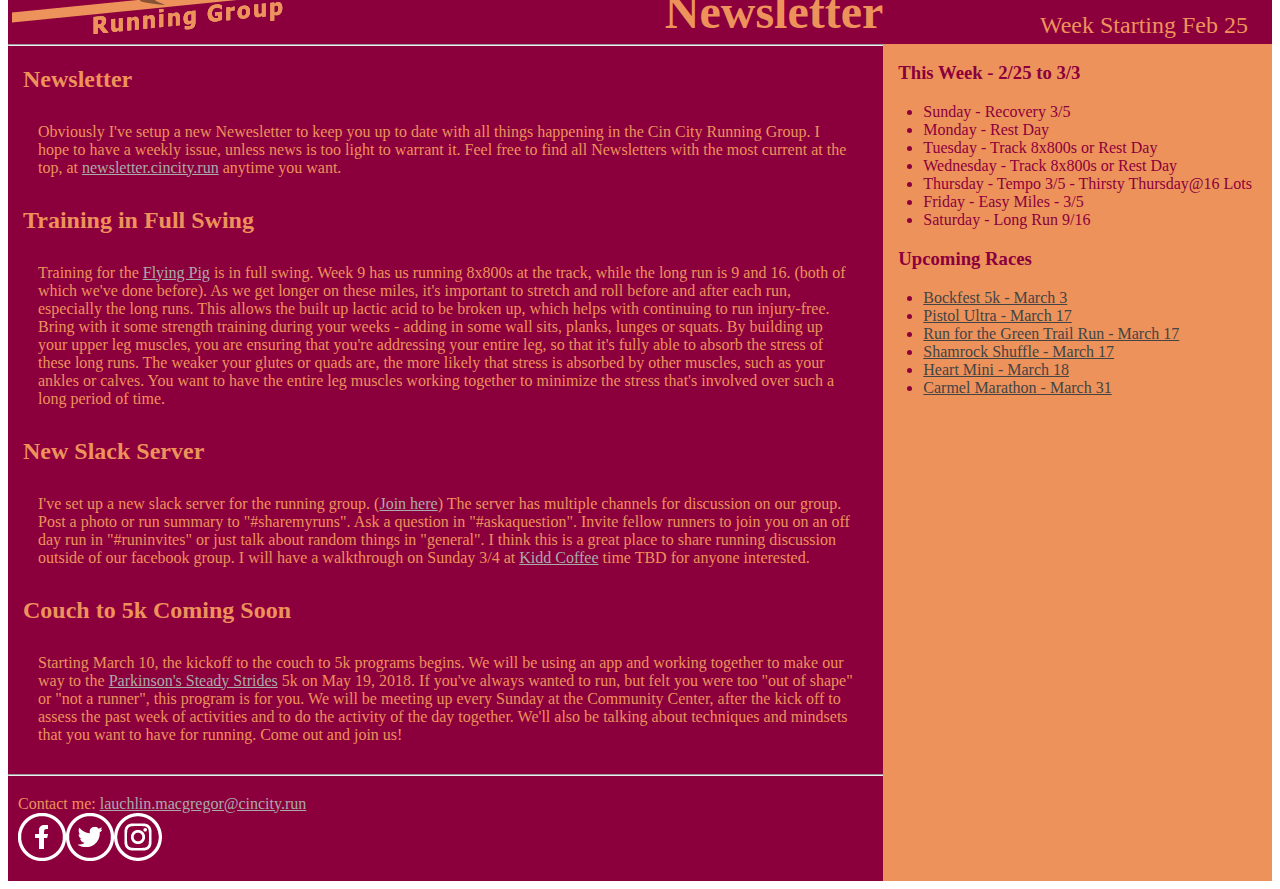
==== commit fe92d5f0: "Added link to 16 lots" ====
--- a/newsletter/index.html
+++ b/newsletter/index.html
@@ -48,7 +48,7 @@
 		<li>Monday - Rest Day</li>
 		<li>Tuesday - Ladder 8.12.16.12.8 or Rest Day</li>
 		<li>Wednesday - Ladder 8.12.16.12.8 or Rest Day</li>
-		<li>Thursday - Tempo 3/5 - Thirsty Thursday@TBD</li>
+		<li>Thursday - Tempo 3/5 - Thirsty Thursday@ <a href="http://16lots.com">16 Lots</a></li>
 		<li>Friday - Easy Miles - 3/6</li>
 		<li>Saturday - Long Run 12/20 Downtown</li>
 	</ul>
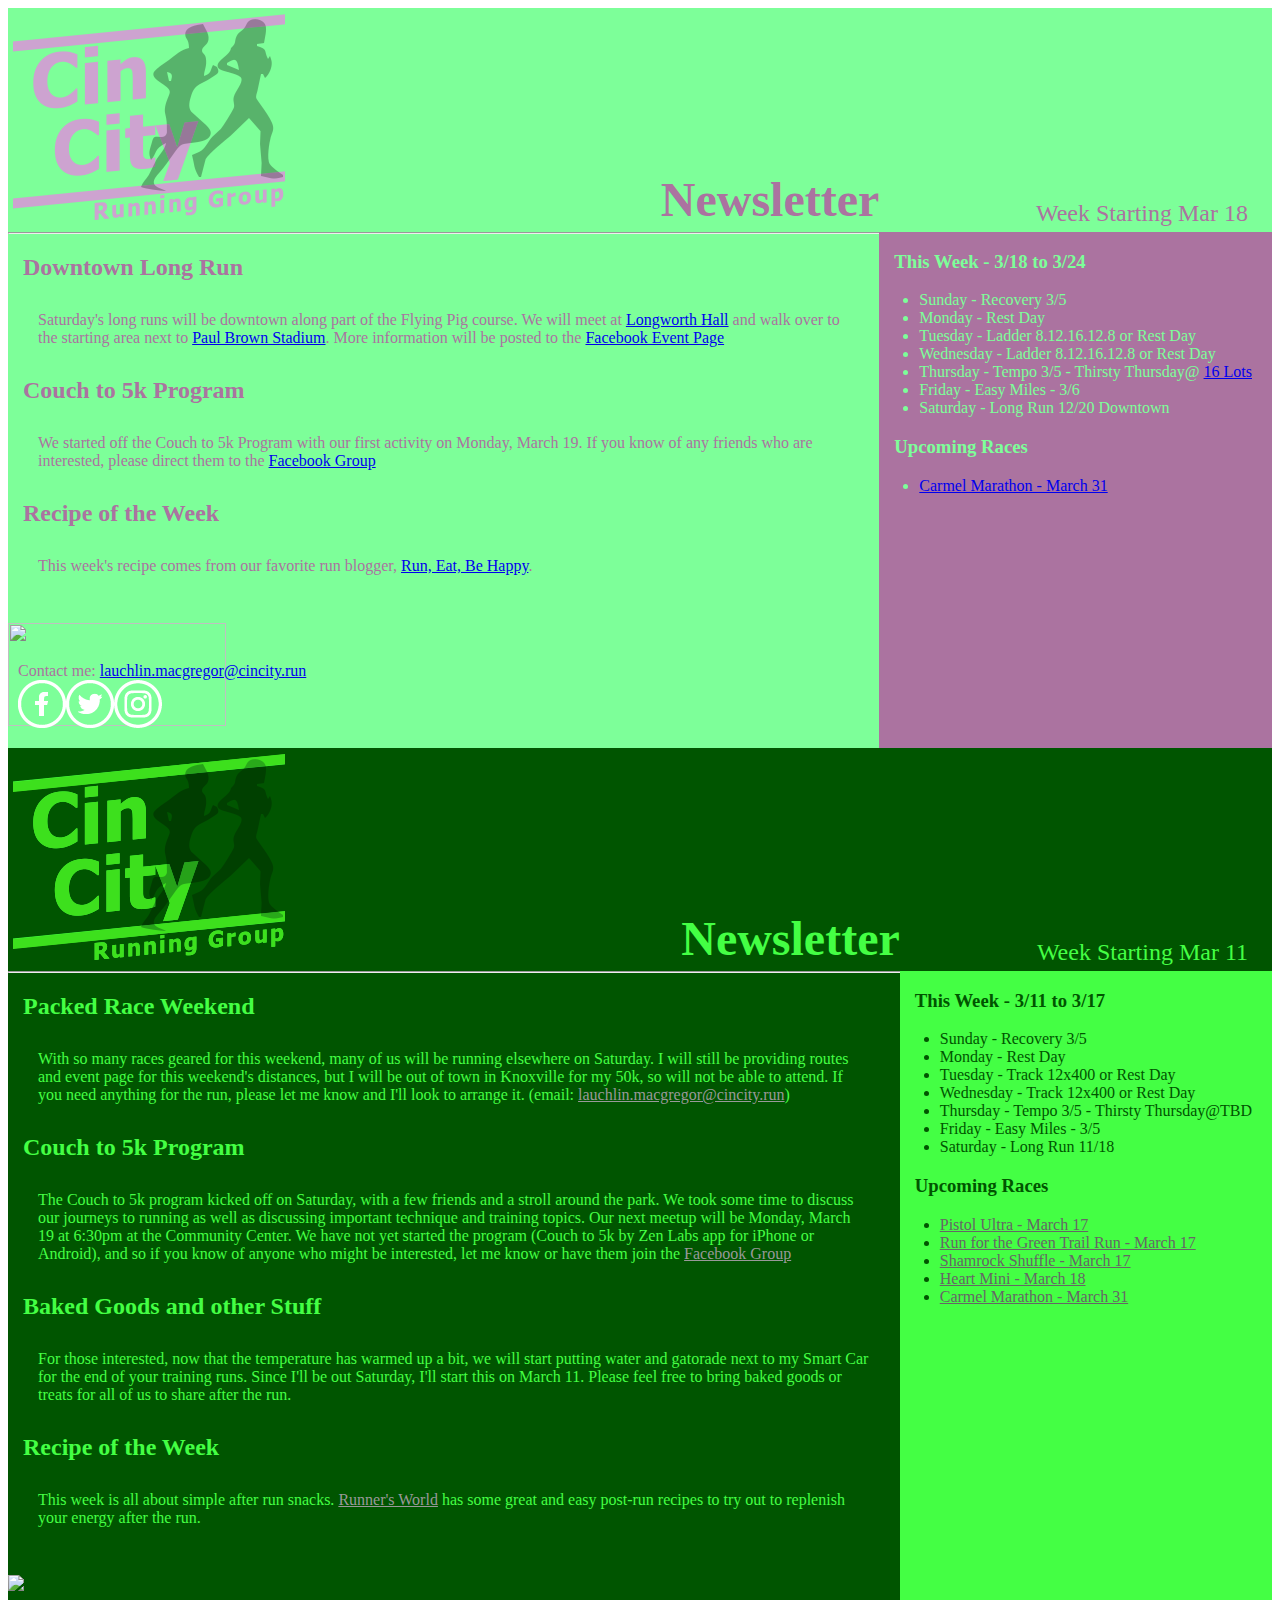
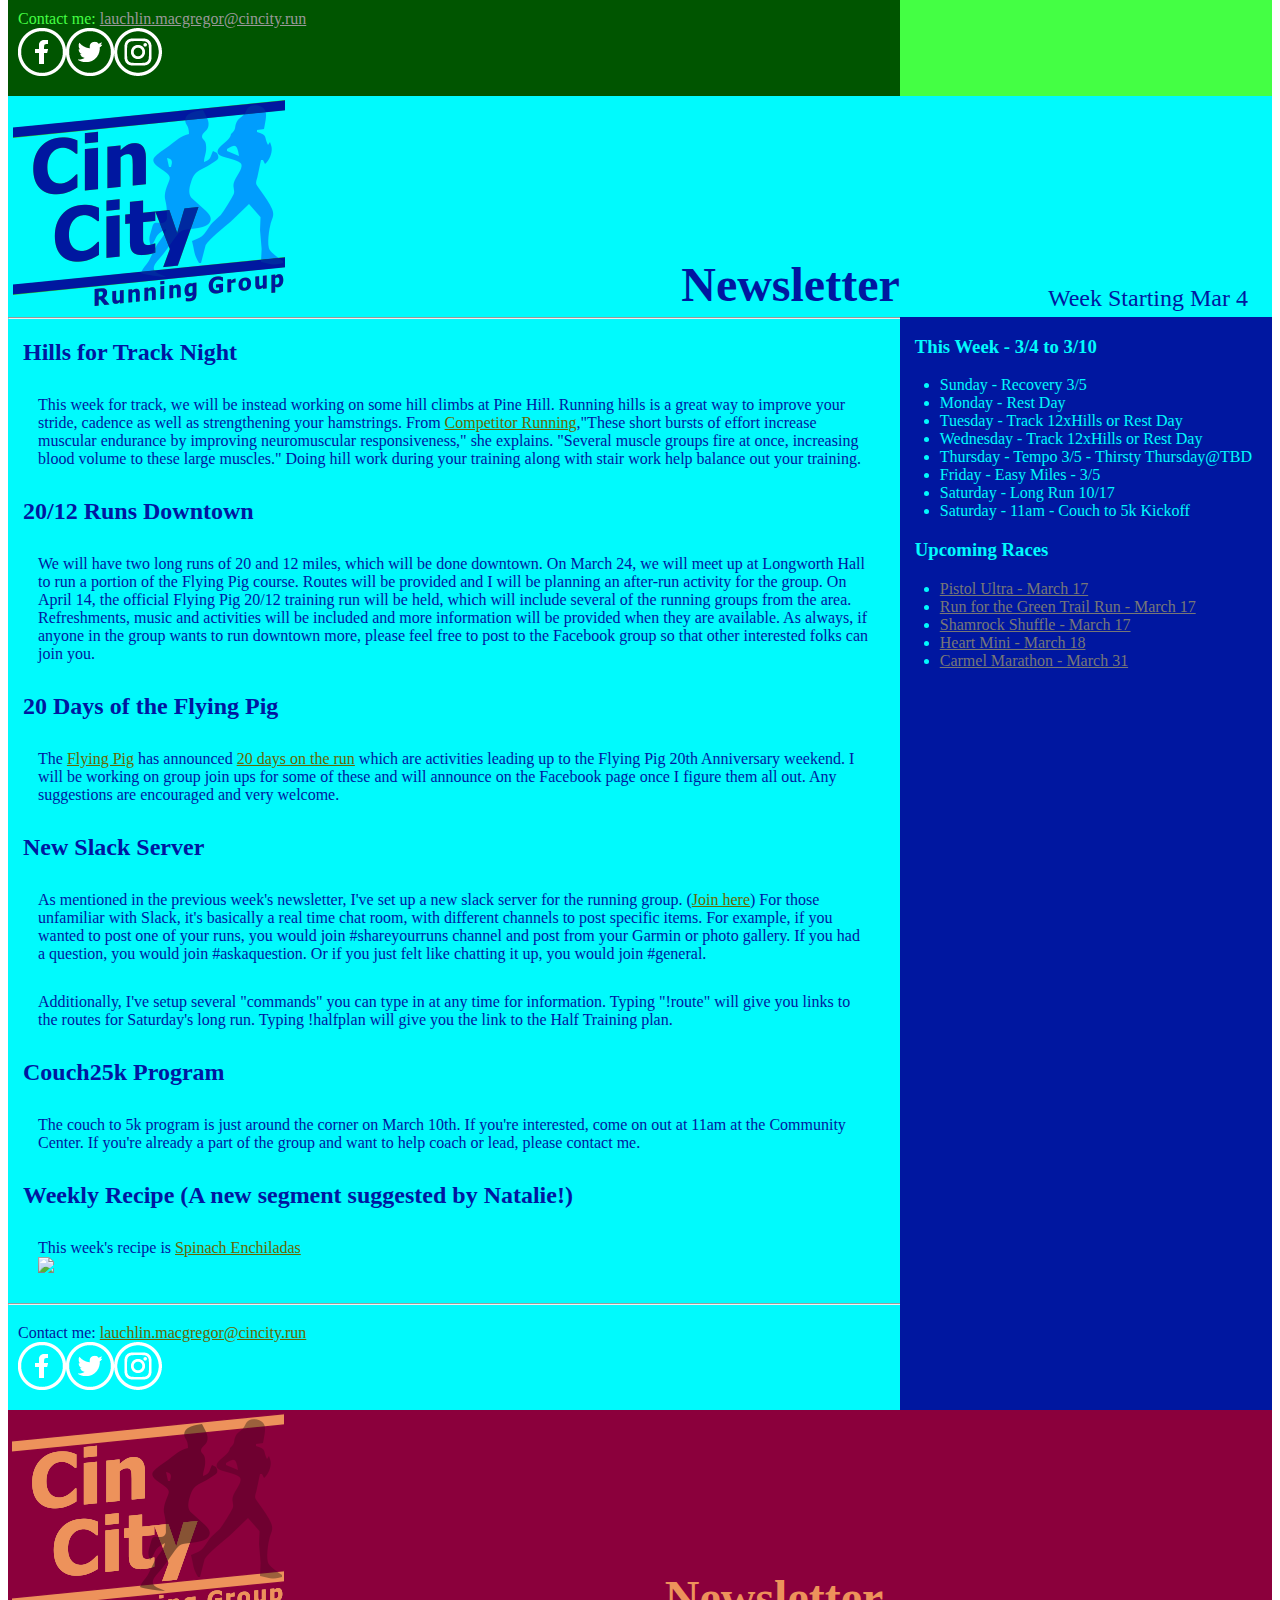
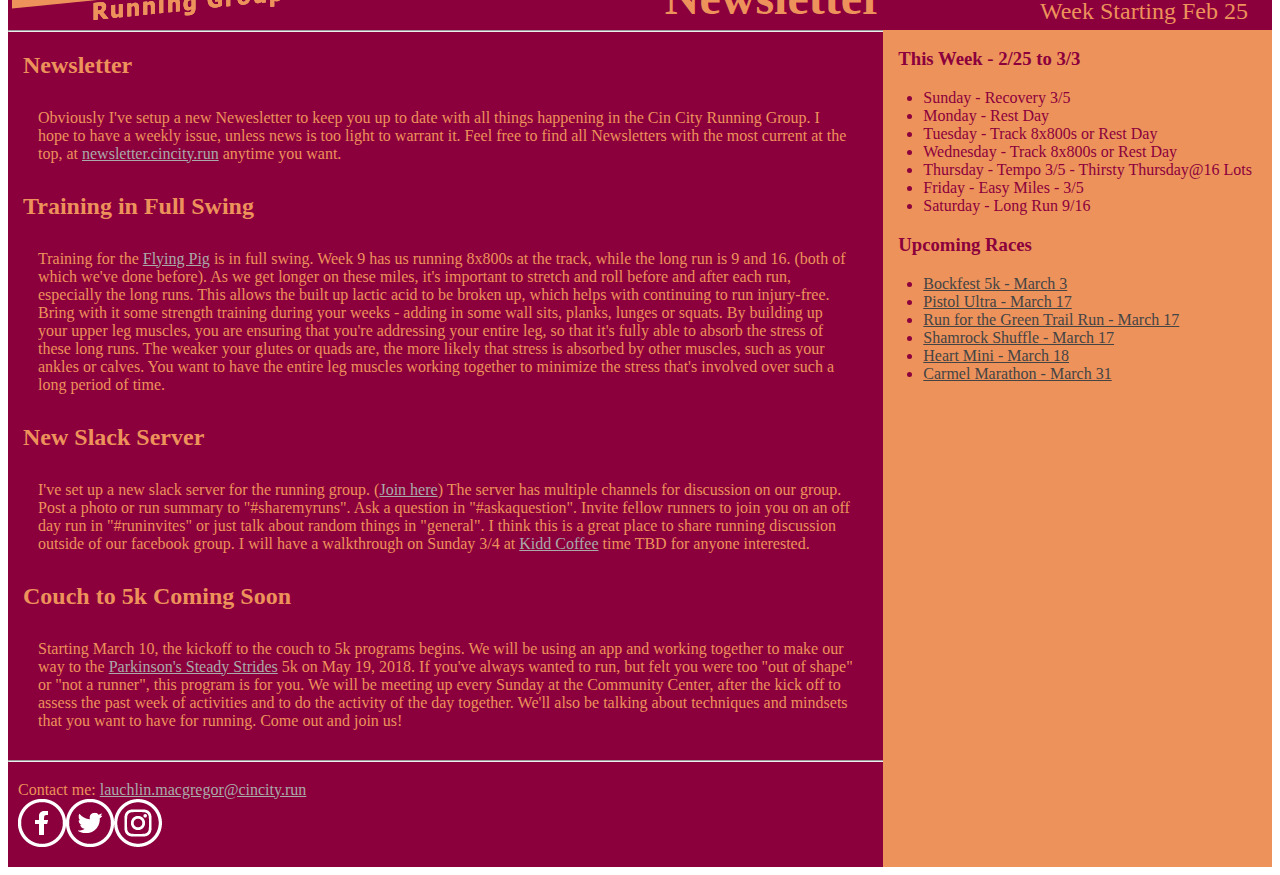
==== commit 62172b6b: "Added recipe" ====
--- a/newsletter/index.html
+++ b/newsletter/index.html
@@ -36,10 +36,10 @@
 		Recipe of the Week
 	</h2>
 	<p>
-		This week is all about simple after run snacks.  <a href="https://www.runnersworld.com/nutrition/easy-postrun-meals/slide/6">Runner's World</a> has some great and easy post-run recipes to try out to replenish your energy after the run.
+		This week's recipe comes from our favorite run blogger,   <a href="http://runeatbehappy.com/salmon-sweet-potato-cakes/">Run, Eat, Be Happy</a>.
 	</p>
 	<br/>
-	<img src="https://www.runnersworld.com/sites/runnersworld.com/files/styles/listicle_slide_custom_user_desktop_1x/public/2017/10/20/dinechicken-pita.jpg?itok=5c4W9_jR"/>
+	<img src="http://runeatbehappy.com/wp-content/uploads/2017/03/img_9650.jpg" width=50% height=50% />
 	</main>
 	<sidebar class="sidebar easter_sidebar">
 	<h3>This Week - 3/18 to 3/24</h3>
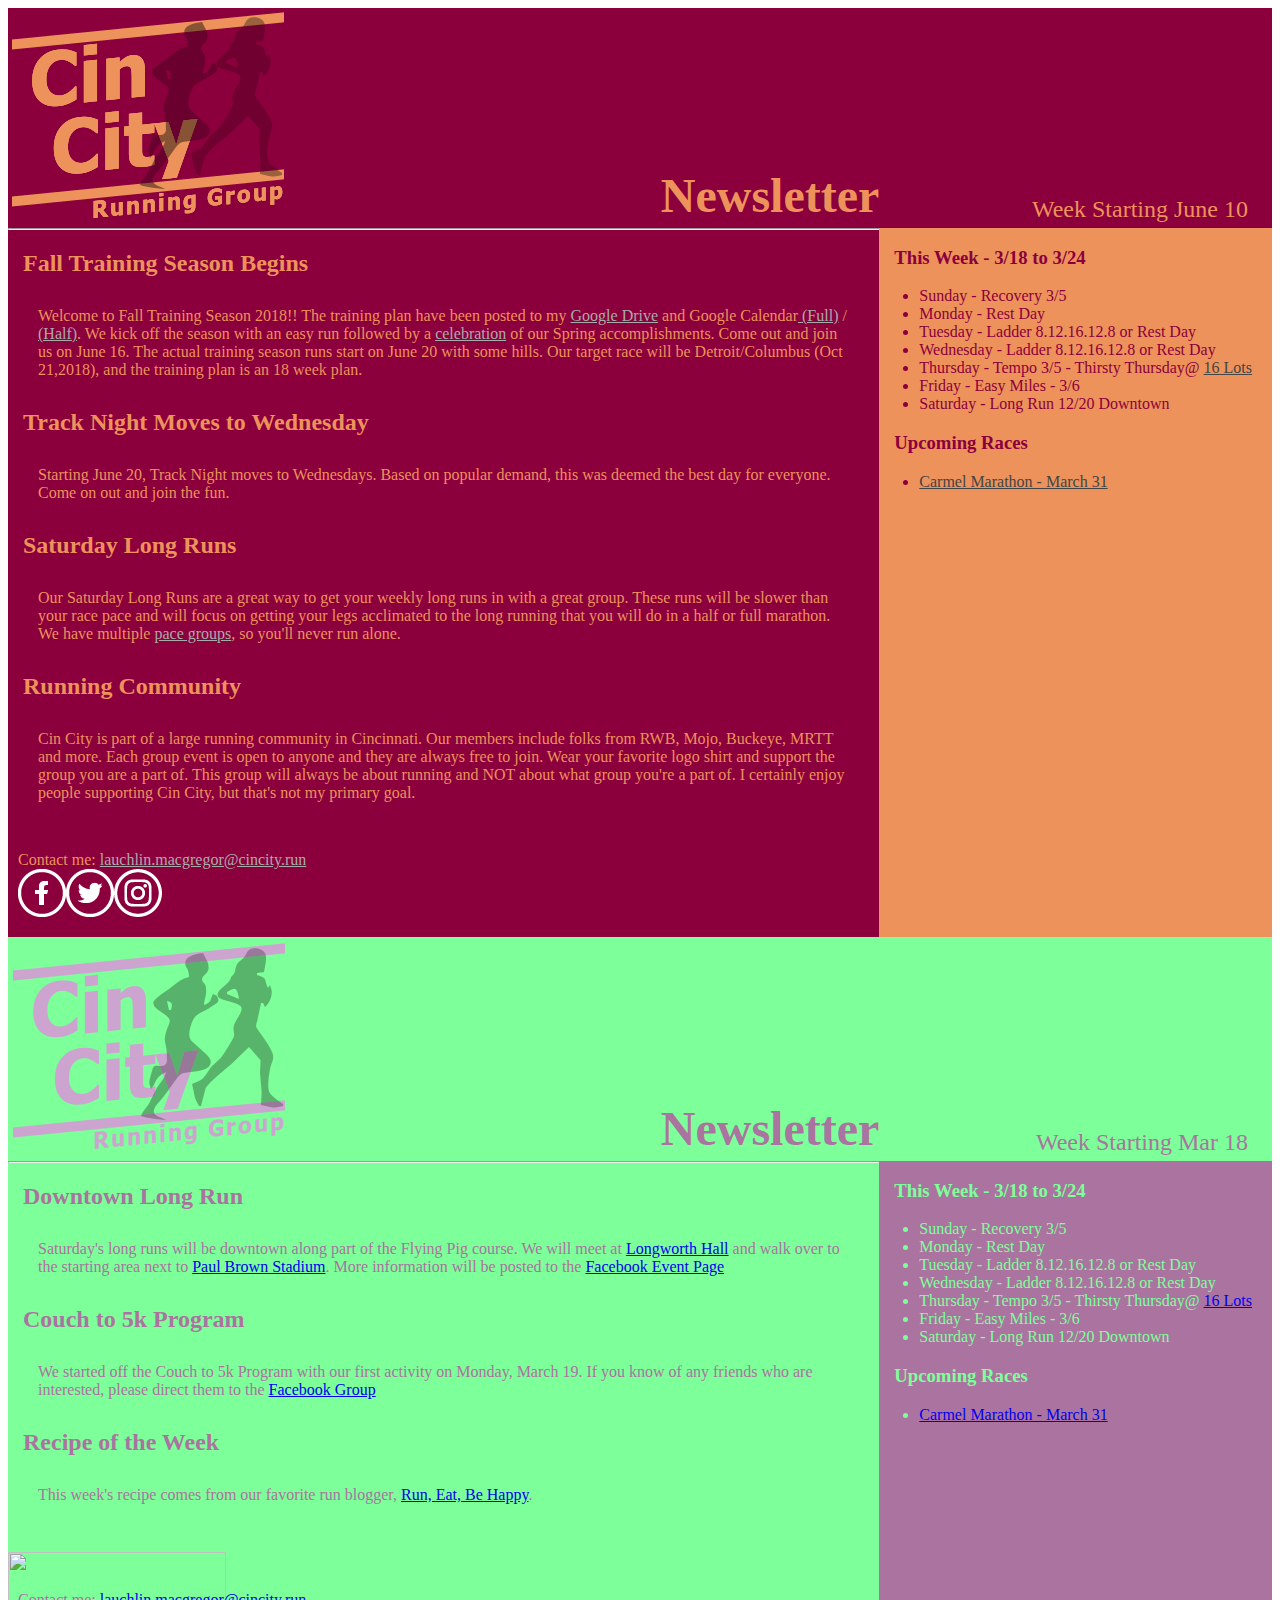
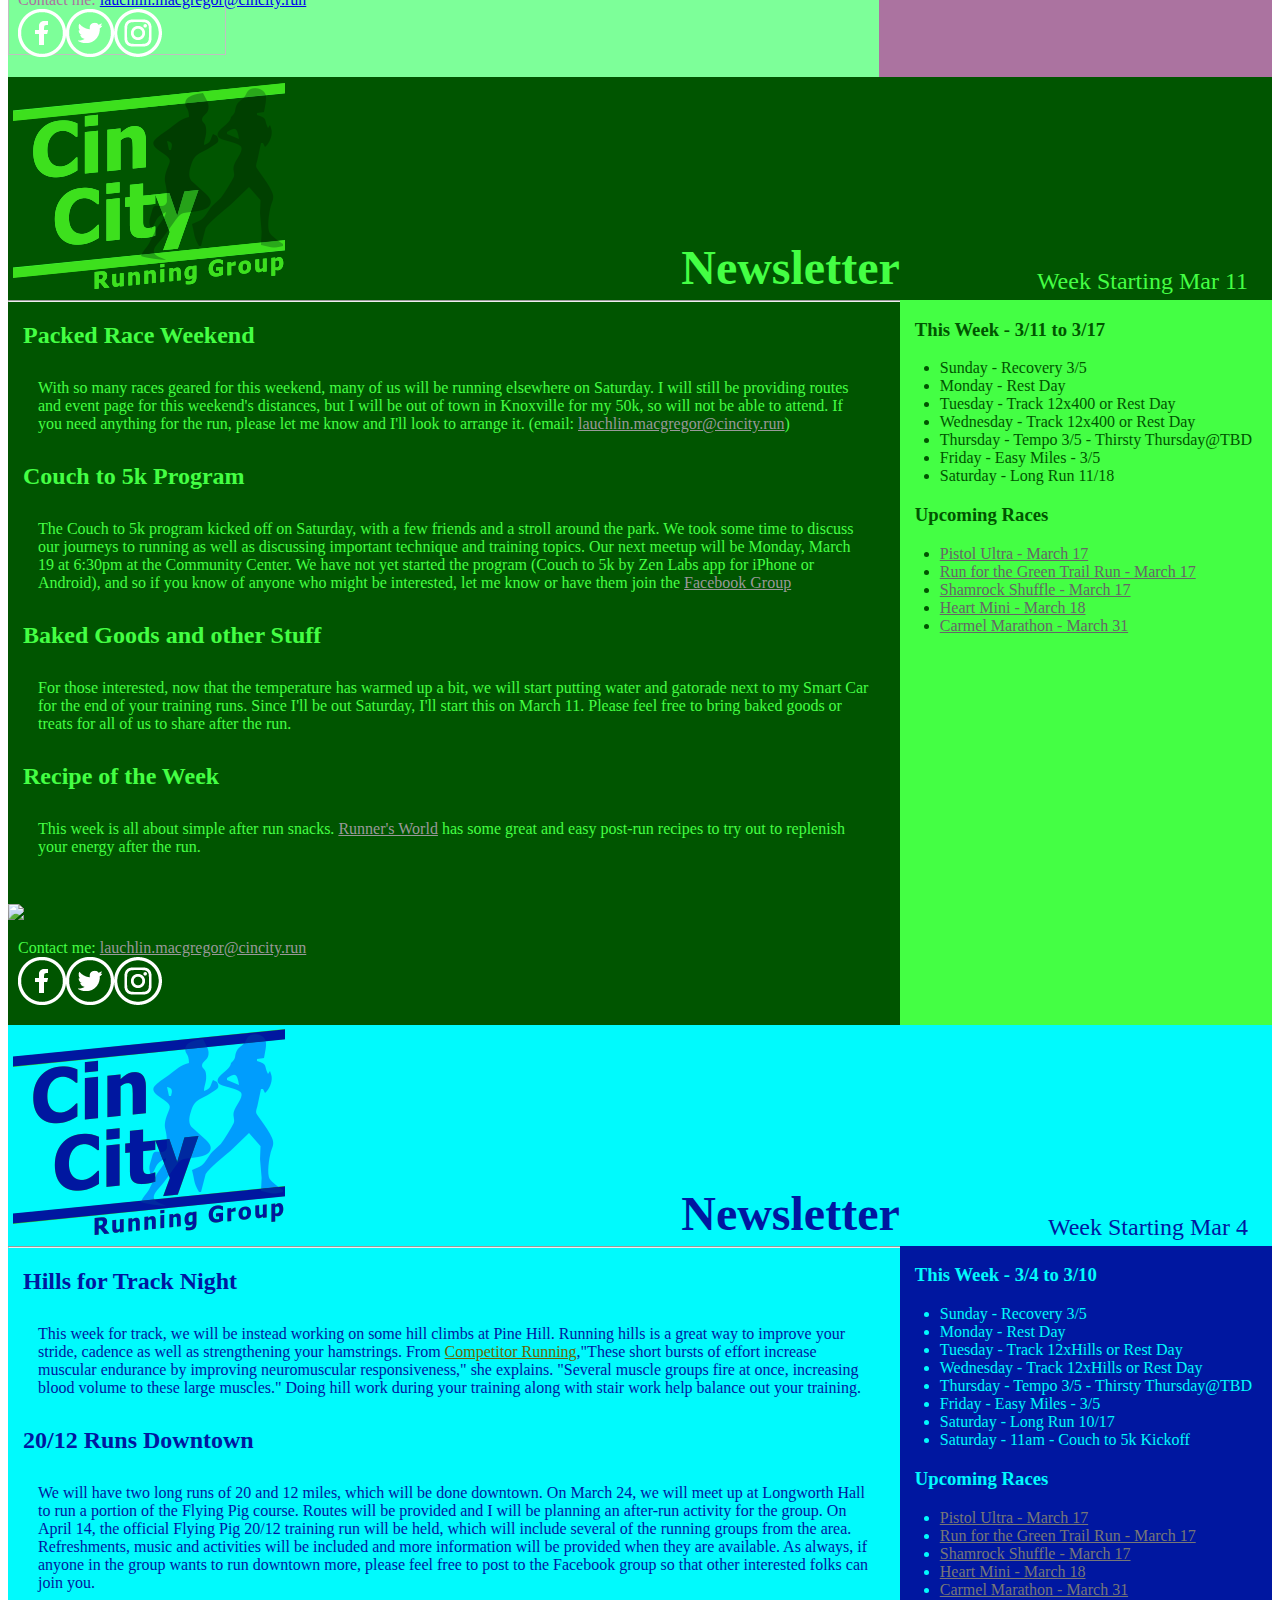
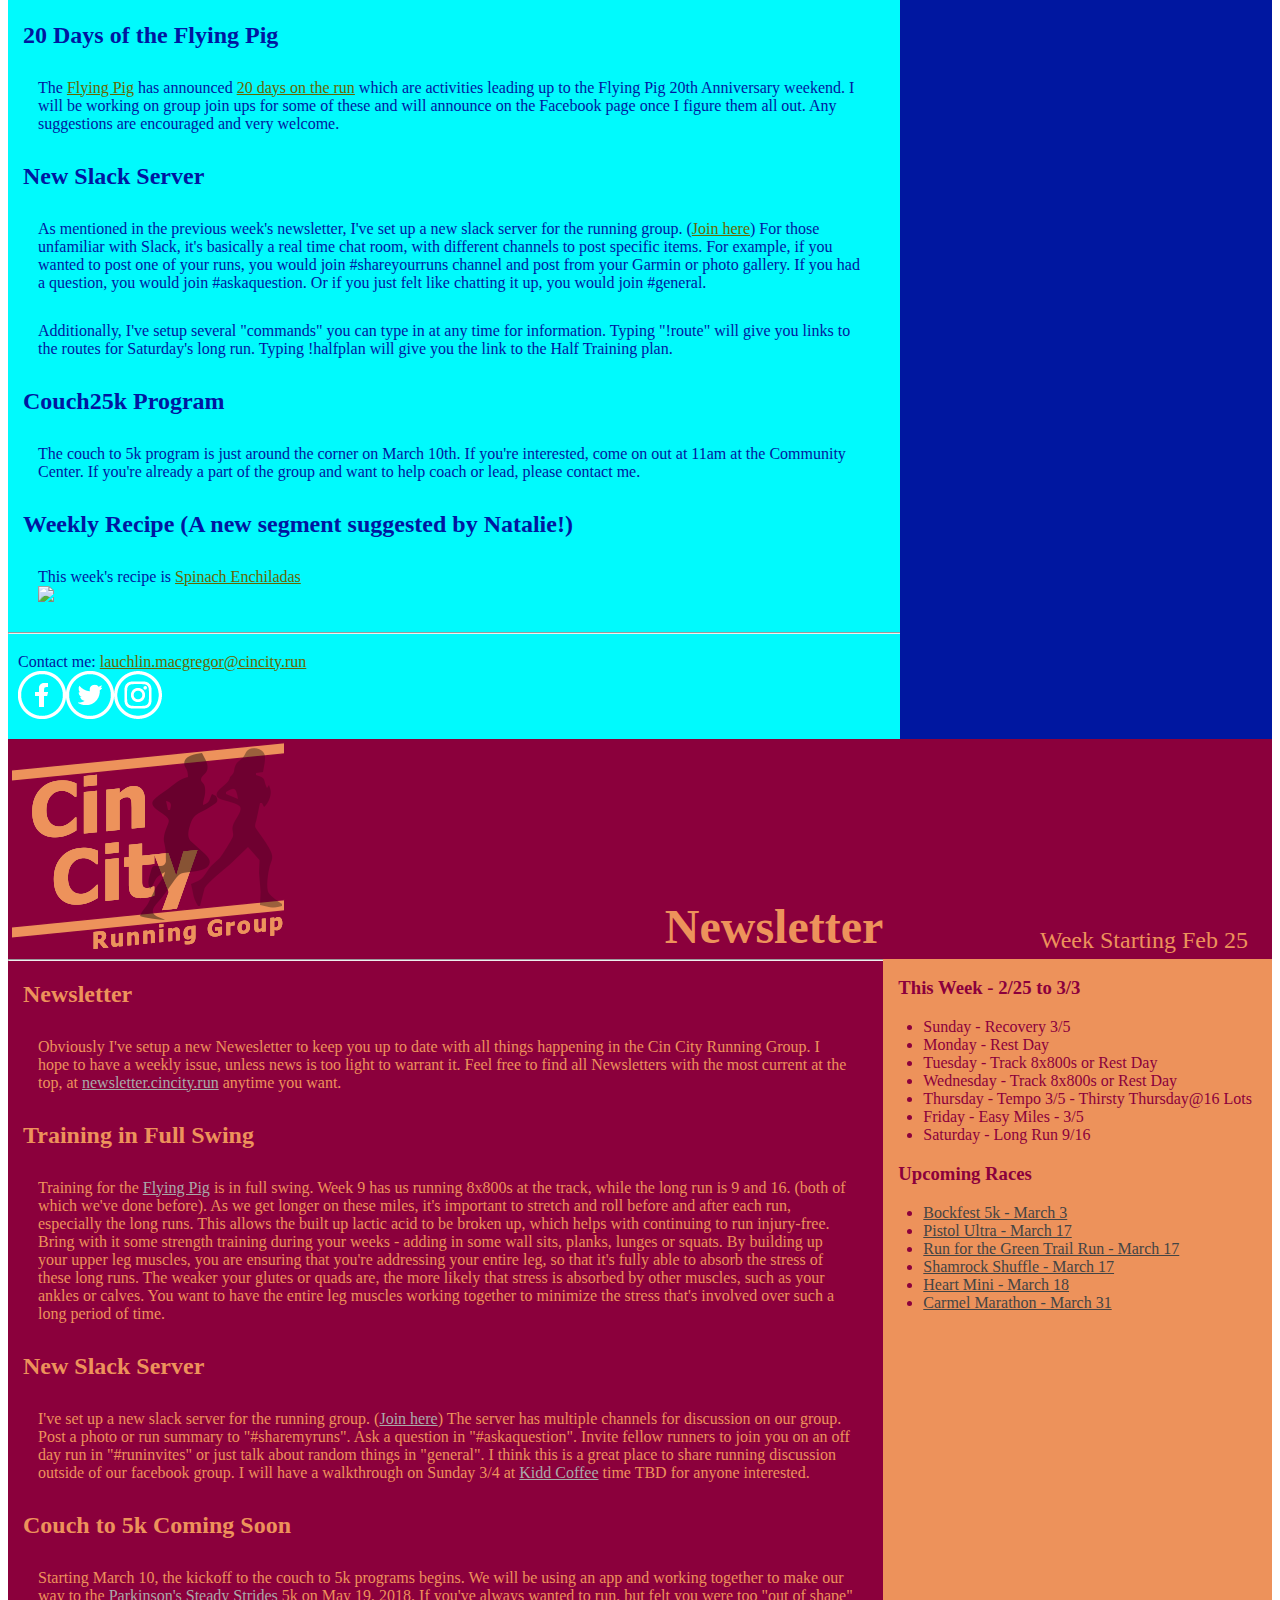
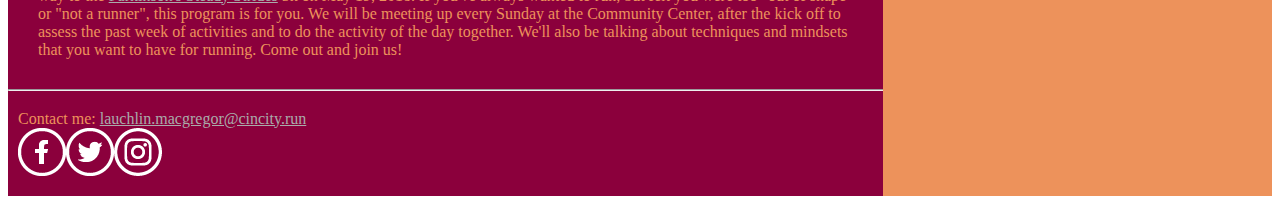
==== commit 36066ede: "Newsletter" ====
--- a/newsletter/index.html
+++ b/newsletter/index.html
@@ -8,6 +8,67 @@
 	<title>Welcome to the Cin City Running Group Newsletter</title>
 </head>
 <body>
+		<section id="page" class="burgundy">
+				<logo>
+		<img src="./images/burgundy_logo.png">
+				</logo>
+				<header>
+				<h1>Newsletter</h1>
+				</header>
+				<dater>
+			Week Starting June 10
+				</dater>
+		<main>
+		<hr>
+		<h2>
+			Fall Training Season Begins
+		</h2>
+		<p>
+	Welcome to Fall Training Season 2018!!  The training plan have been posted to my <a href="https://drive.google.com/open?id=1X9uMUDU9PDLfBPT4cbE4r6jOTExj6kph">Google Drive</a> and Google Calendar<a href="https://calendar.google.com/calendar/embed?src=cincity.run_j910c18m2312pjdgosl4f95jlg%40group.calendar.google.com&ctz=America%2FNew_York">  (Full)</a> / <a href="https://calendar.google.com/calendar/embed?src=cincity.run_4vv3614lu9kulomncjersg1gio%40group.calendar.google.com&ctz=America%2FNew_York"> (Half)</a>. We kick off the season with an easy run followed by a <a href="https://www.facebook.com/events/1899762783371455/">celebration</a> of our Spring accomplishments.  Come out and join us on June 16.   The actual training season runs start on June 20 with some hills.  Our target race will be Detroit/Columbus (Oct 21,2018), and the training plan is an 18 week plan.
+		</p>
+		<h2>
+		Track Night Moves to Wednesday
+		</h2>
+		<p>
+		Starting June 20, Track Night moves to Wednesdays.   Based on popular demand, this was deemed the best day for everyone.  Come on out and join the fun.
+	</p>
+		<h2>
+		Saturday Long Runs	
+		</h2>
+		<p>
+		Our Saturday Long Runs are a great way to get your weekly long runs in with a great group.  These runs will be slower than your race pace and will focus on getting your legs acclimated to the long running that you will do in a half or full marathon.  We have multiple <a href="https://docs.google.com/spreadsheets/d/14qRT5ZfDSp7y3N7O9Dlwy3QOXRibLOX0AjQcx5n-ahY/edit?usp=sharing">pace groups</a>, so you'll never run alone.
+		</p>
+		<h2>
+				Running Community	
+				</h2>
+				<p>
+				Cin City is part of a large running community in Cincinnati.  Our members include folks from RWB, Mojo, Buckeye, MRTT and more.   Each group event is open to anyone and they are always free to join.  Wear your favorite logo shirt and support the group you are a part of.   This group will always be about running and NOT about what group you're a part of. I certainly enjoy people supporting Cin City, but that's not my primary goal. 
+				</p>
+		</main>
+		<sidebar class="sidebar burgundy_sidebar">
+		<h3>This Week - 3/18 to 3/24</h3>
+		<ul>
+			<li>Sunday - Recovery 3/5</li>
+			<li>Monday - Rest Day</li>
+			<li>Tuesday - Ladder 8.12.16.12.8 or Rest Day</li>
+			<li>Wednesday - Ladder 8.12.16.12.8 or Rest Day</li>
+			<li>Thursday - Tempo 3/5 - Thirsty Thursday@ <a href="http://16lots.com">16 Lots</a></li>
+			<li>Friday - Easy Miles - 3/6</li>
+			<li>Saturday - Long Run 12/20 Downtown</li>
+		</ul>
+		<h3>Upcoming Races</h3>
+			<ul>
+				<li><a href="https://www.carmelmarathon.com/">Carmel Marathon - March 31</a></li>
+			</ul>
+		</sidebar>
+		<foot>
+		<p>
+		Contact me: <a href="mailto:lauchlin.macgregor@cincity.run">lauchlin.macgregor@cincity.run</a>
+		<br>
+		<a href="https://www.facebook.com/groups/1407686512587881/"><img src="images/fb.png"></a><a href="https://twitter.com/cincityrun"><img src="images/twit.png"></a><a href="https://www.instagram.com/cincityrun"><img src="images/ig.png"></a>
+		</p>
+		</foot>
+		</section>
 	<section id="page" class="easter">
 			<logo>
 	<img src="./images/easterlogo.png">
--- a/newsletter/css/style.css
+++ b/newsletter/css/style.css
@@ -17,7 +17,7 @@
 	color: #aaa;
 }
 .burgundy_sidebar{
-	color: 8b003c;
+	color: #8b003c;
 	background-color: #ed925b;
 }
 
@@ -122,6 +122,7 @@
 }
 h2,h3{
 	margin-left: 15px;
+	font-weight: bold;
 }
 p{
 	margin: 30px;
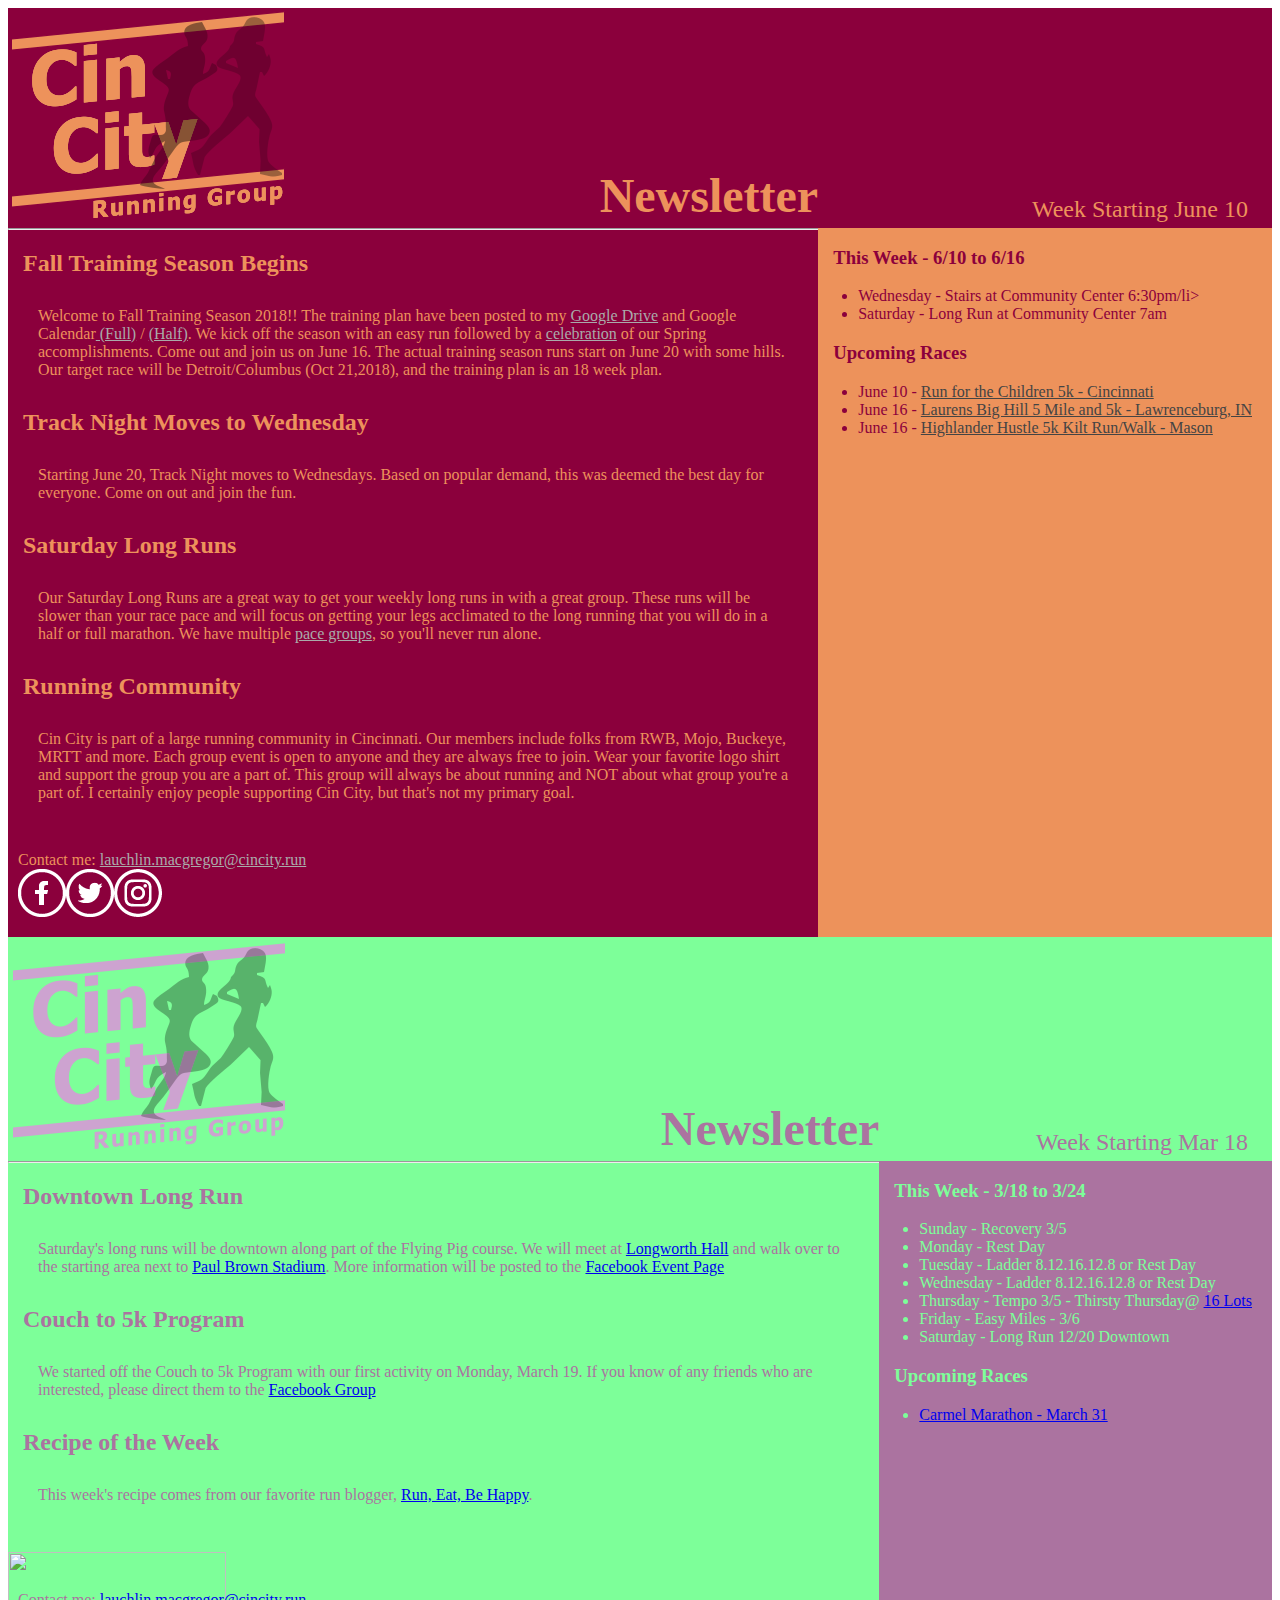
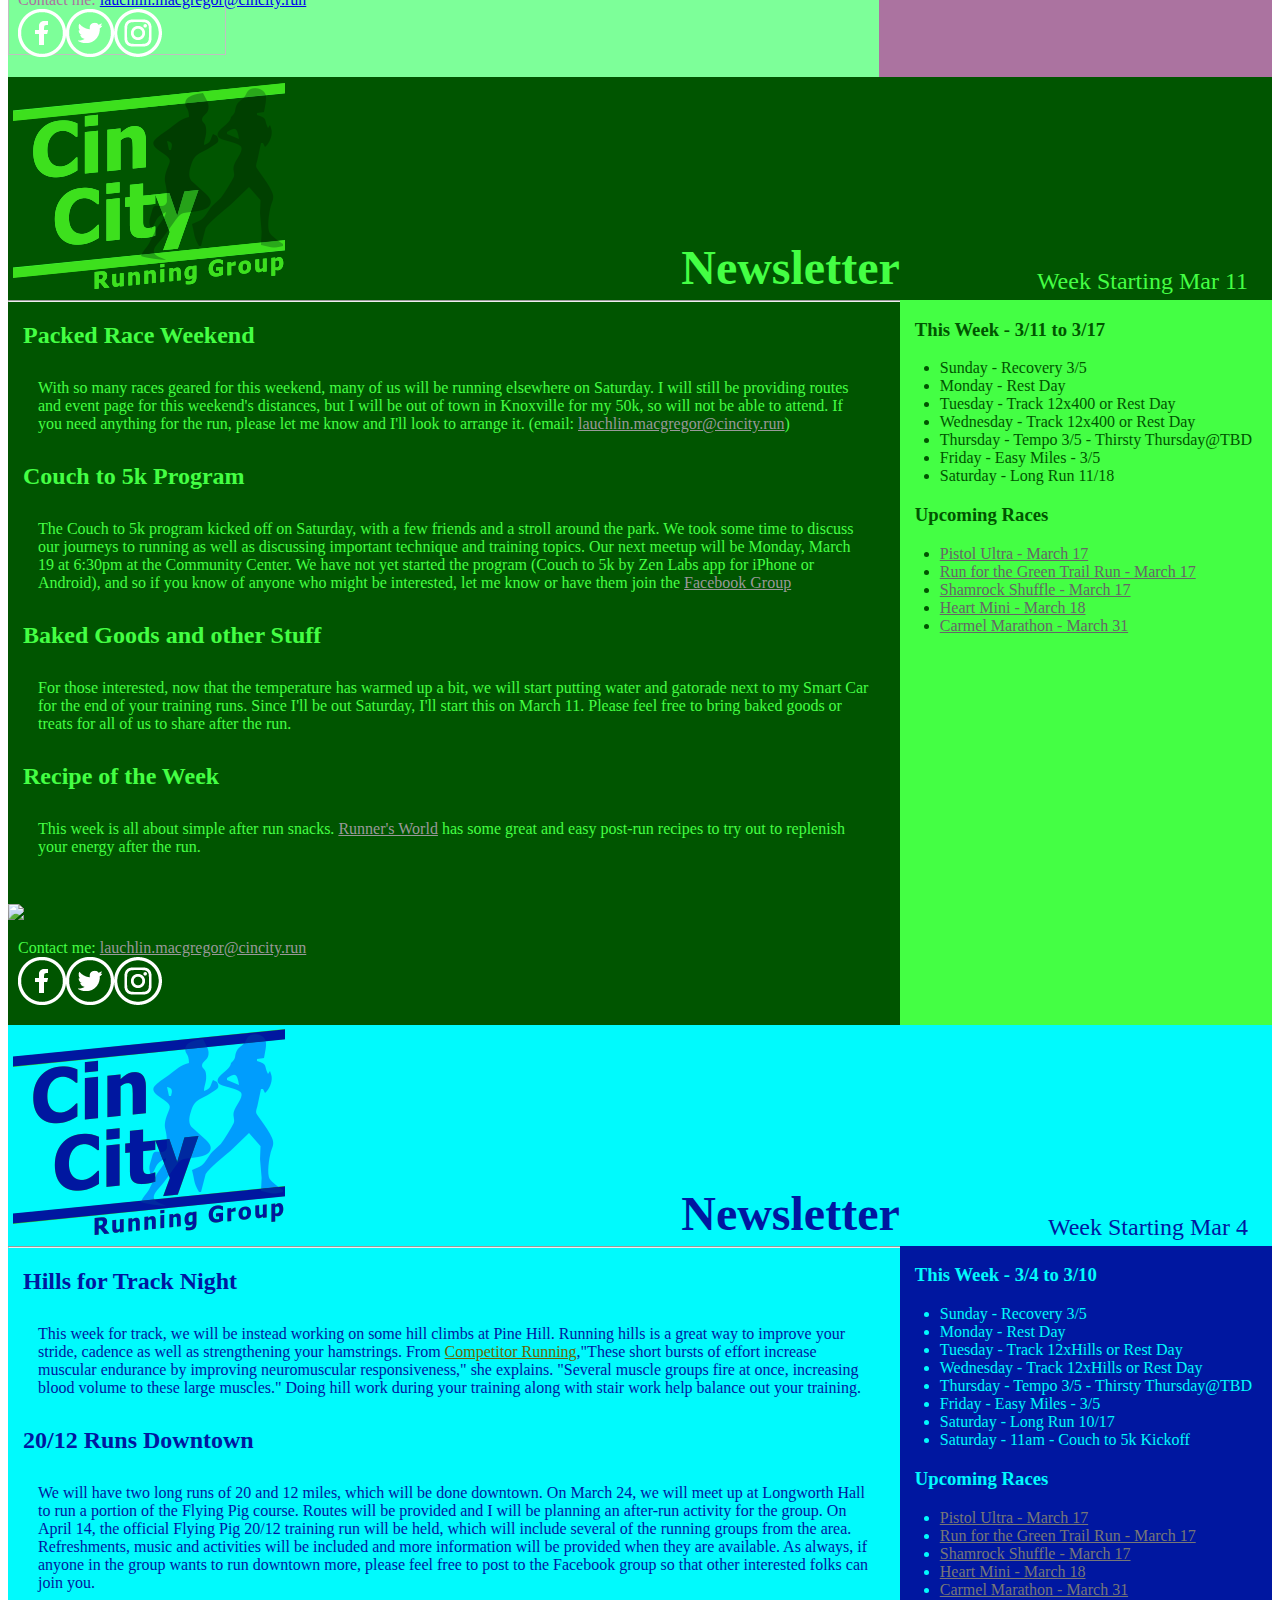
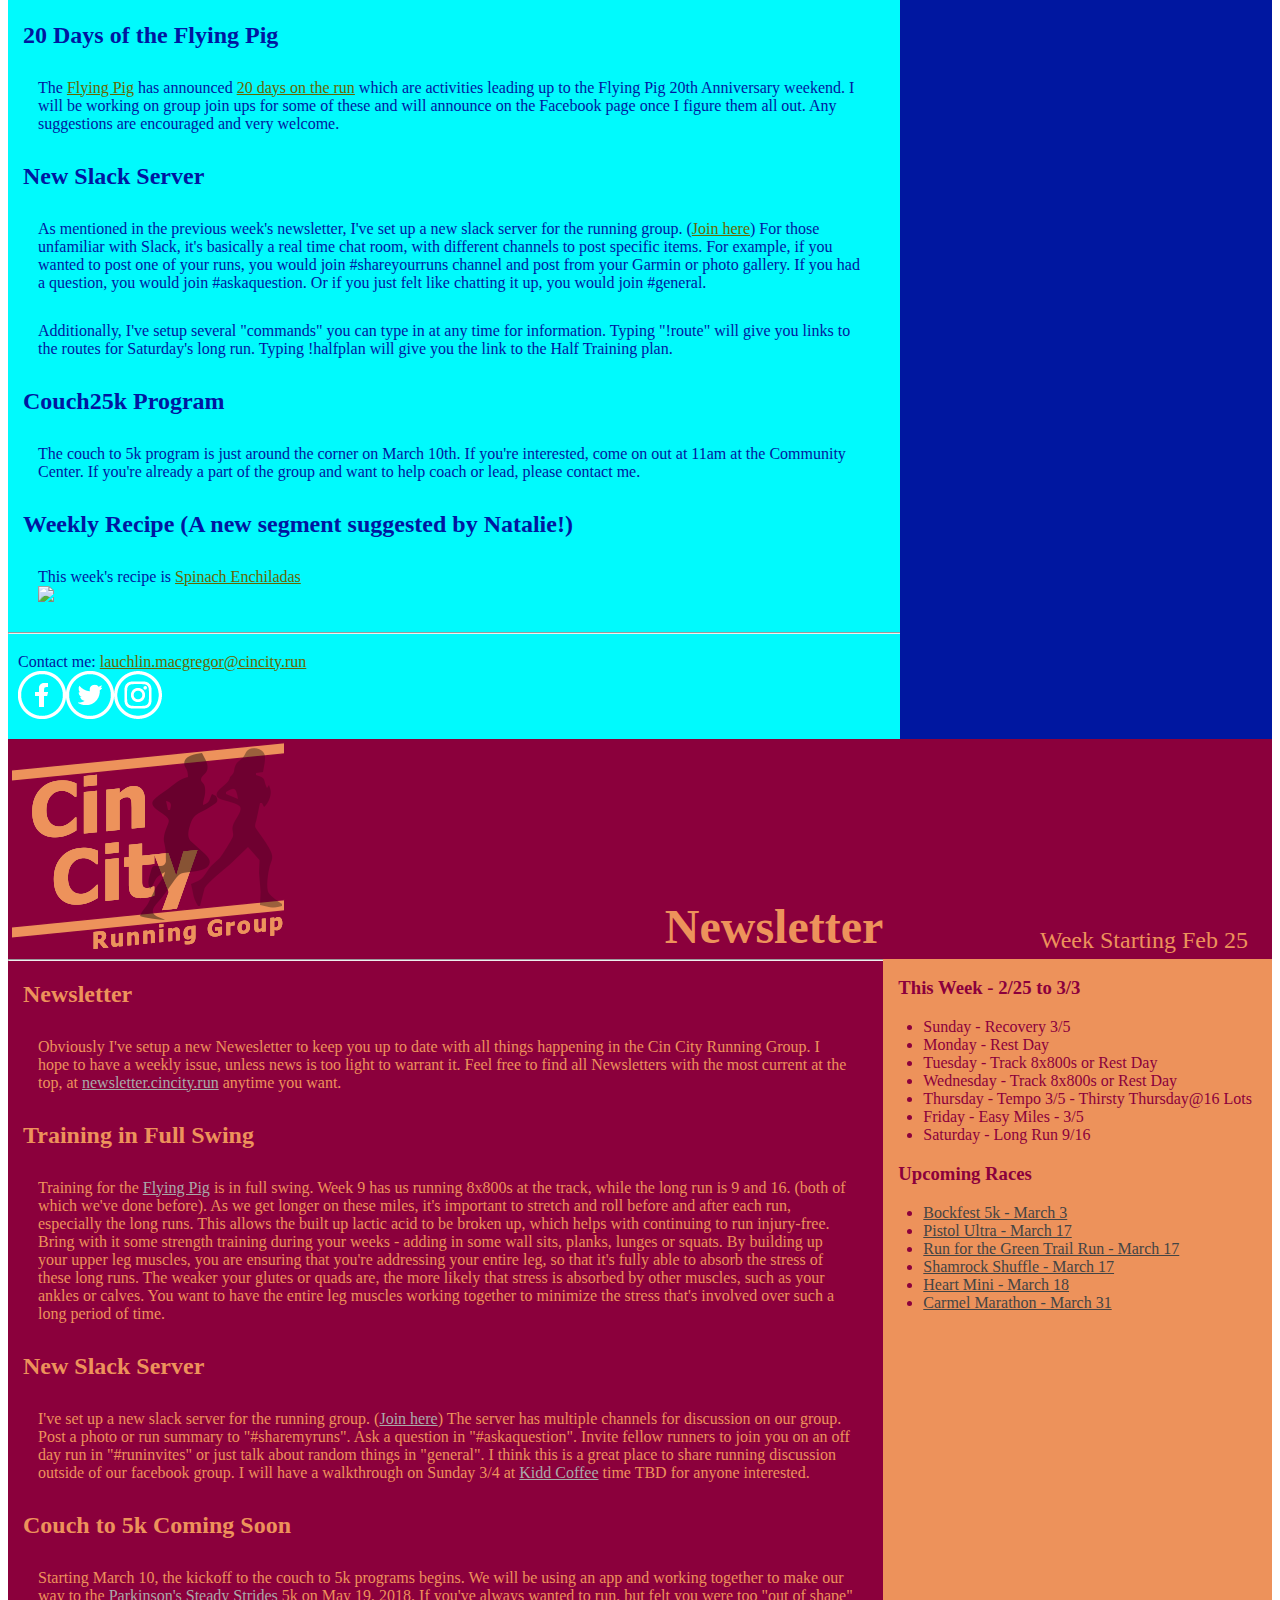
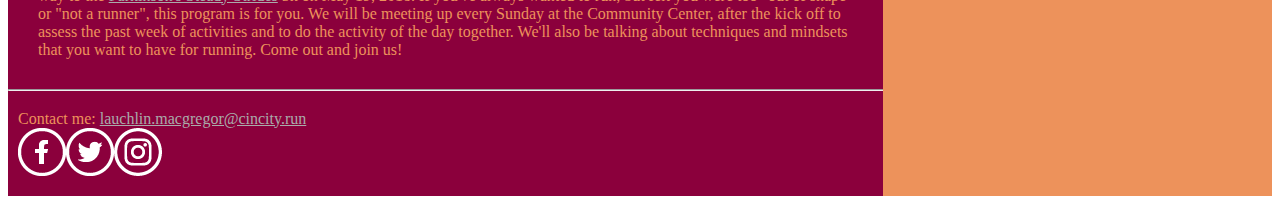
==== commit d723e384: "Update" ====
--- a/newsletter/index.html
+++ b/newsletter/index.html
@@ -46,19 +46,16 @@
 				</p>
 		</main>
 		<sidebar class="sidebar burgundy_sidebar">
-		<h3>This Week - 3/18 to 3/24</h3>
-		<ul>
-			<li>Sunday - Recovery 3/5</li>
-			<li>Monday - Rest Day</li>
-			<li>Tuesday - Ladder 8.12.16.12.8 or Rest Day</li>
-			<li>Wednesday - Ladder 8.12.16.12.8 or Rest Day</li>
-			<li>Thursday - Tempo 3/5 - Thirsty Thursday@ <a href="http://16lots.com">16 Lots</a></li>
-			<li>Friday - Easy Miles - 3/6</li>
-			<li>Saturday - Long Run 12/20 Downtown</li>
+		<h3>This Week - 6/10 to 6/16</h3>
+		<ul>
+			<li>Wednesday - Stairs at Community Center 6:30pm/li>
+			<li>Saturday - Long Run at Community Center 7am</li>
 		</ul>
 		<h3>Upcoming Races</h3>
 			<ul>
-				<li><a href="https://www.carmelmarathon.com/">Carmel Marathon - March 31</a></li>
+				<li>June 10 - <a href="https://www.kyumc.org/ac2018runforthechildren">Run for the Children 5k - Cincinnati</a></li>
+				<li>June 16 - <a href="https://www.racemenu.com/events/158073-The-Lauren-s-burg-HILL-5-Mile-5K">Laurens Big Hill 5 Mile and 5k - Lawrenceburg, IN</a></li>
+				<li>June 16 - <a href="https://runsignup.com/Race/OH/Mason/HighlanderHustle5kKiltRunWalk?remMeAttempt=">Highlander Hustle 5k Kilt Run/Walk - Mason</a></li>
 			</ul>
 		</sidebar>
 		<foot>
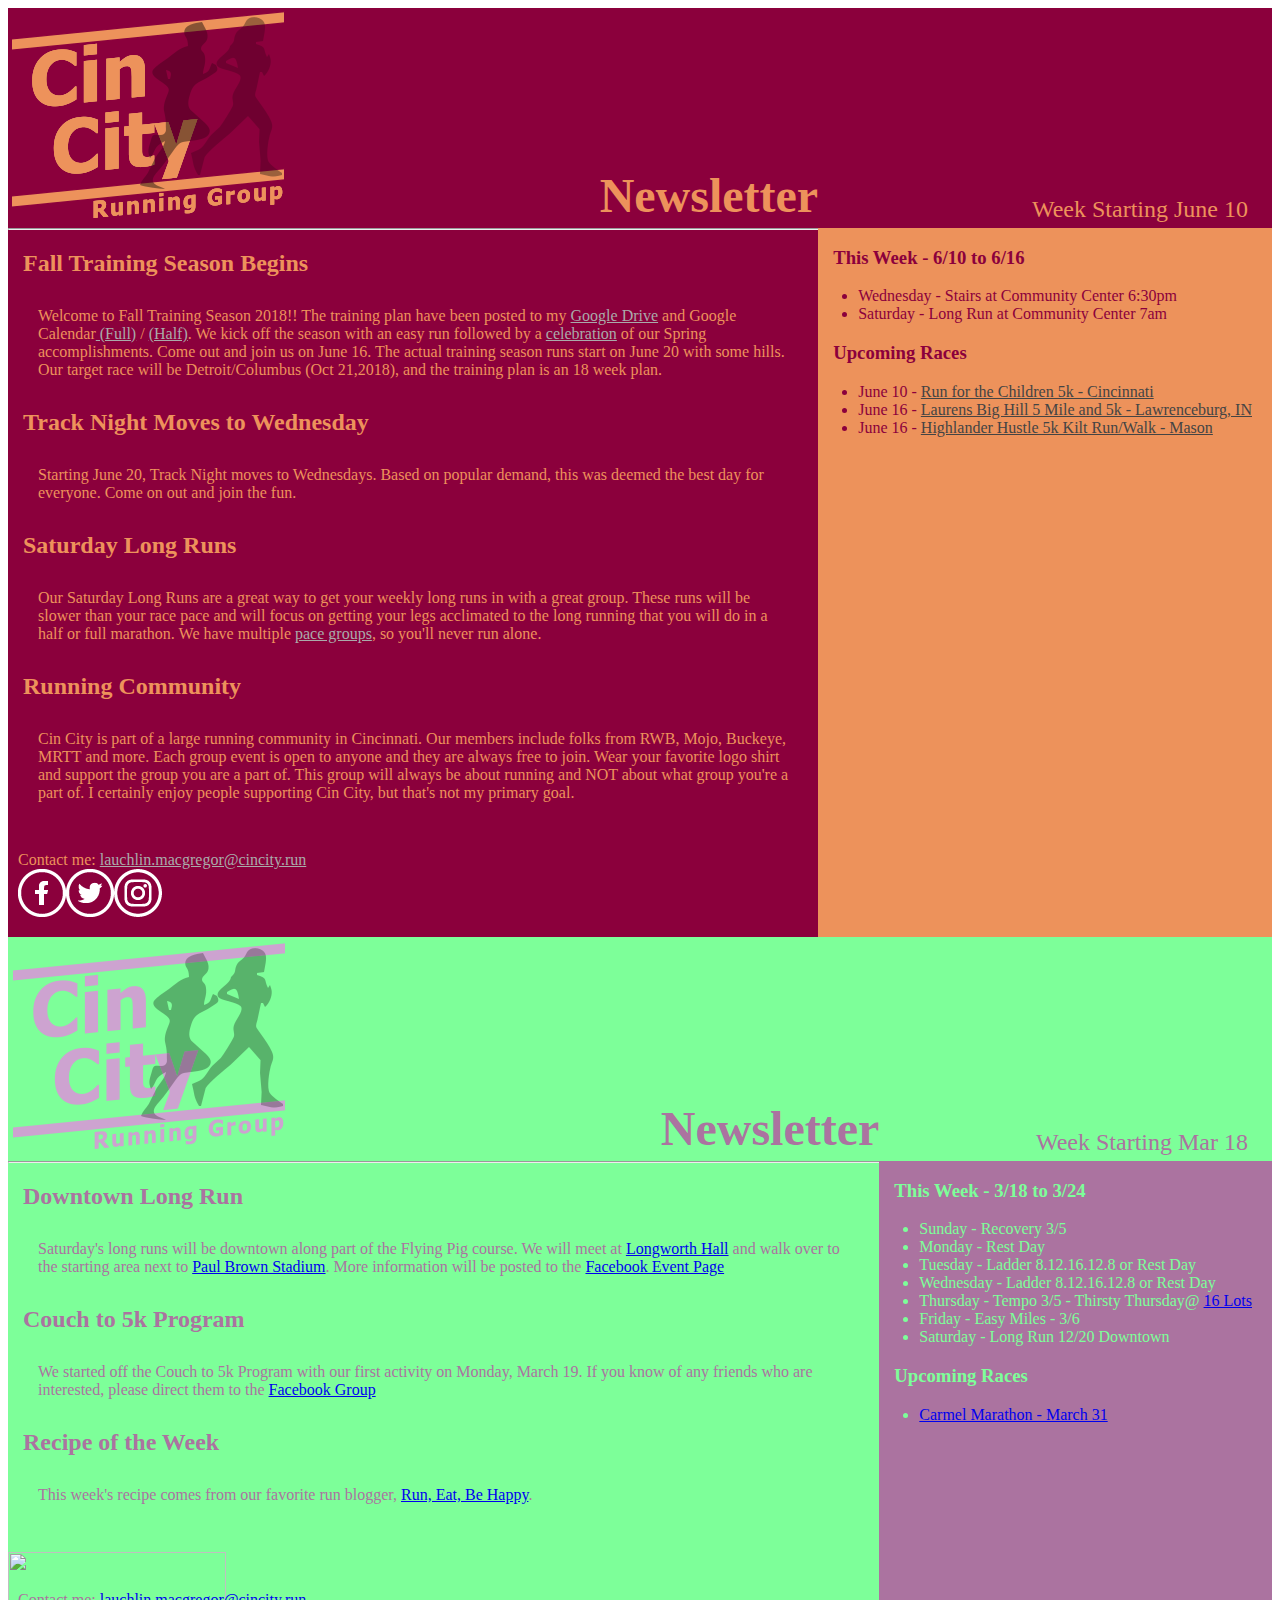
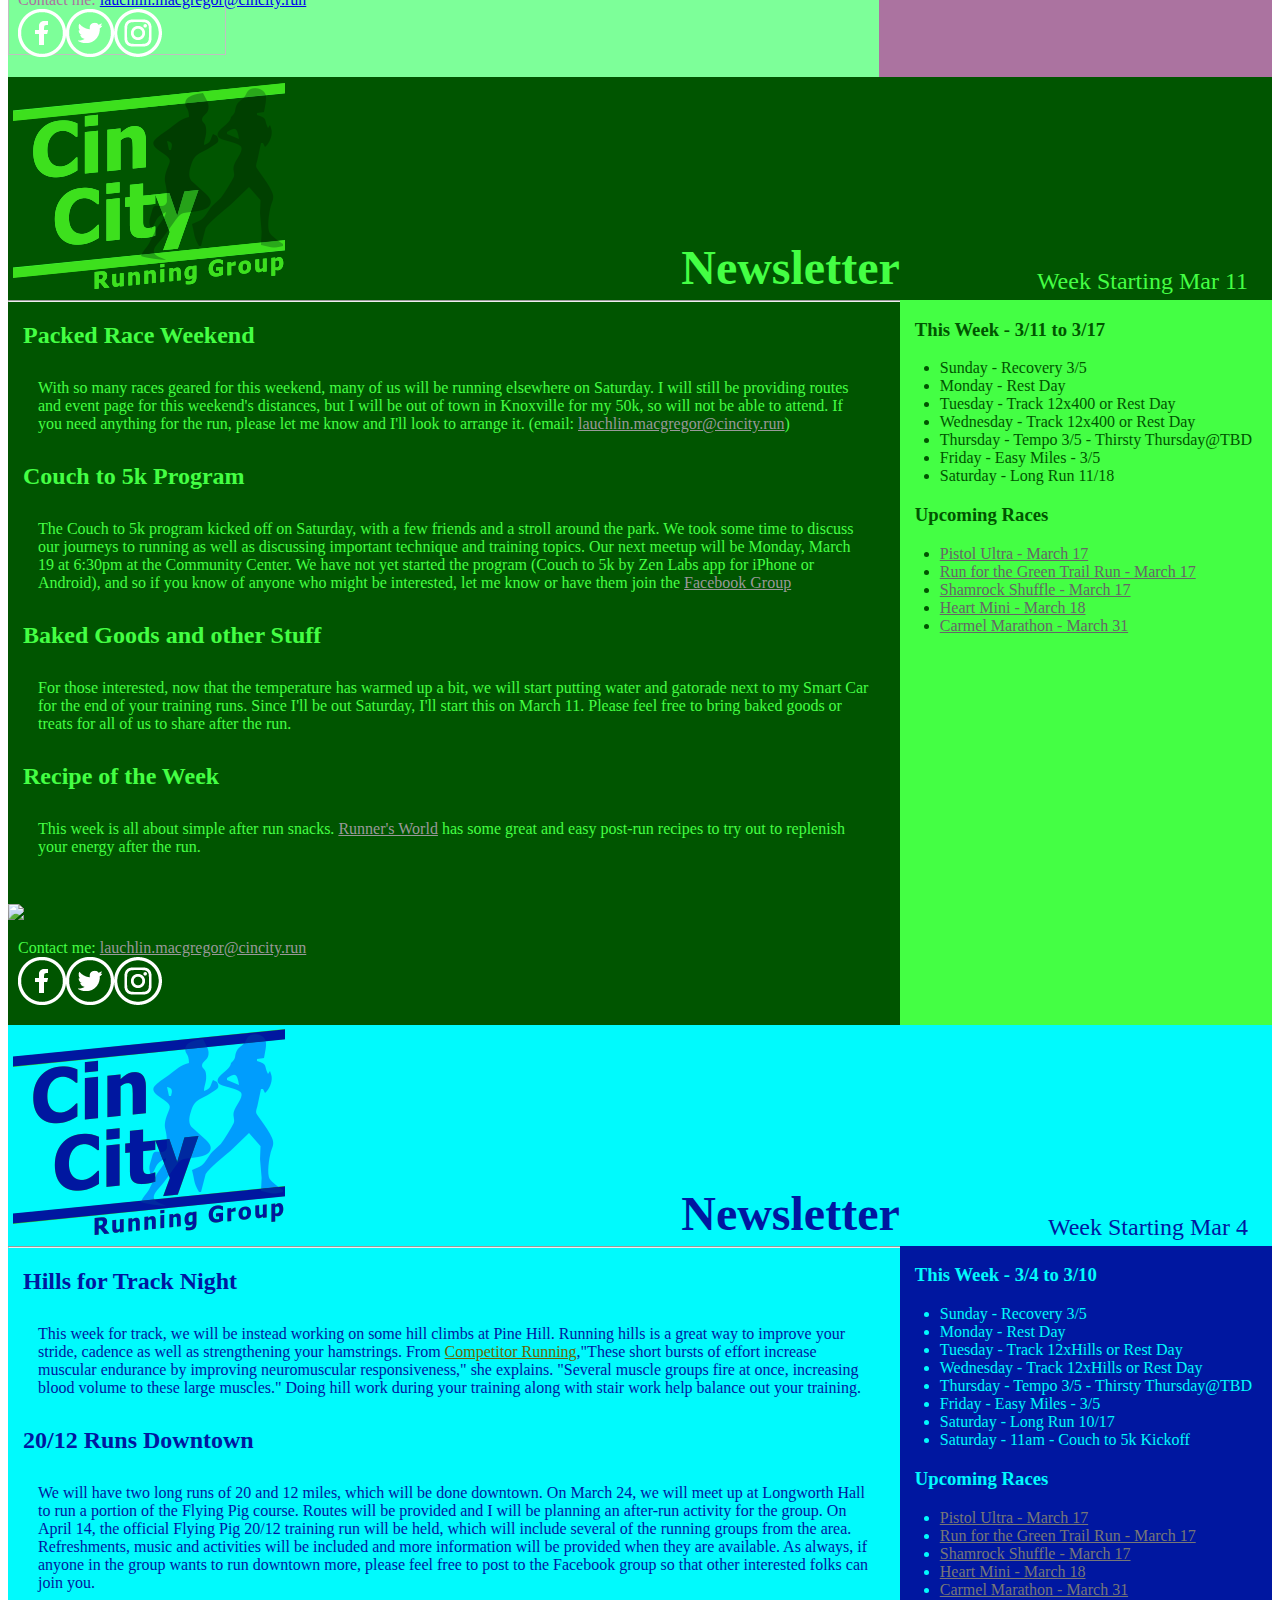
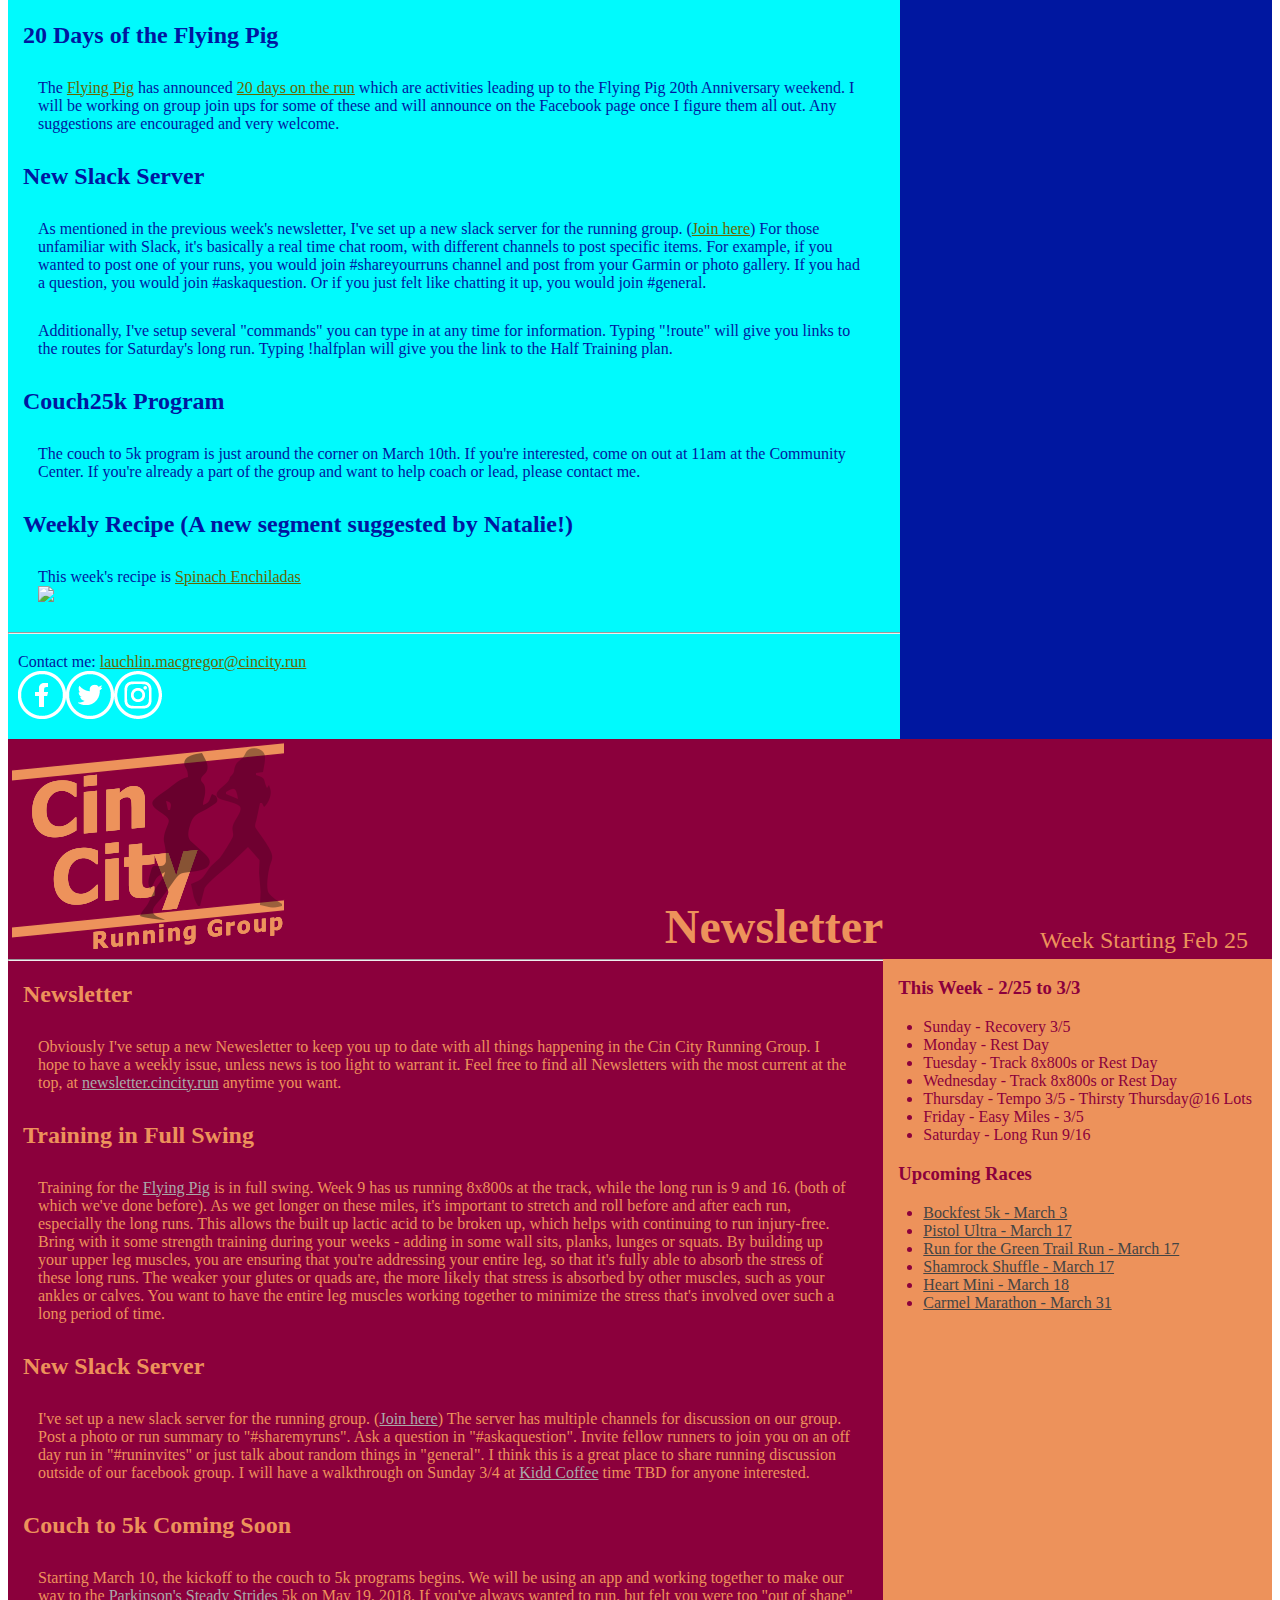
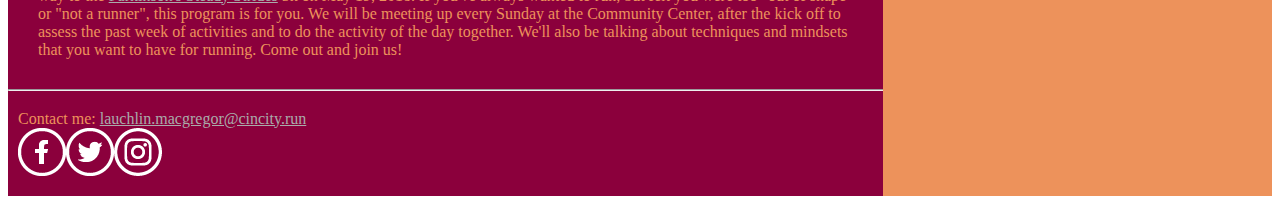
==== commit 886b85a3: "Typo" ====
--- a/newsletter/index.html
+++ b/newsletter/index.html
@@ -48,7 +48,7 @@
 		<sidebar class="sidebar burgundy_sidebar">
 		<h3>This Week - 6/10 to 6/16</h3>
 		<ul>
-			<li>Wednesday - Stairs at Community Center 6:30pm/li>
+			<li>Wednesday - Stairs at Community Center 6:30pm</li>
 			<li>Saturday - Long Run at Community Center 7am</li>
 		</ul>
 		<h3>Upcoming Races</h3>
